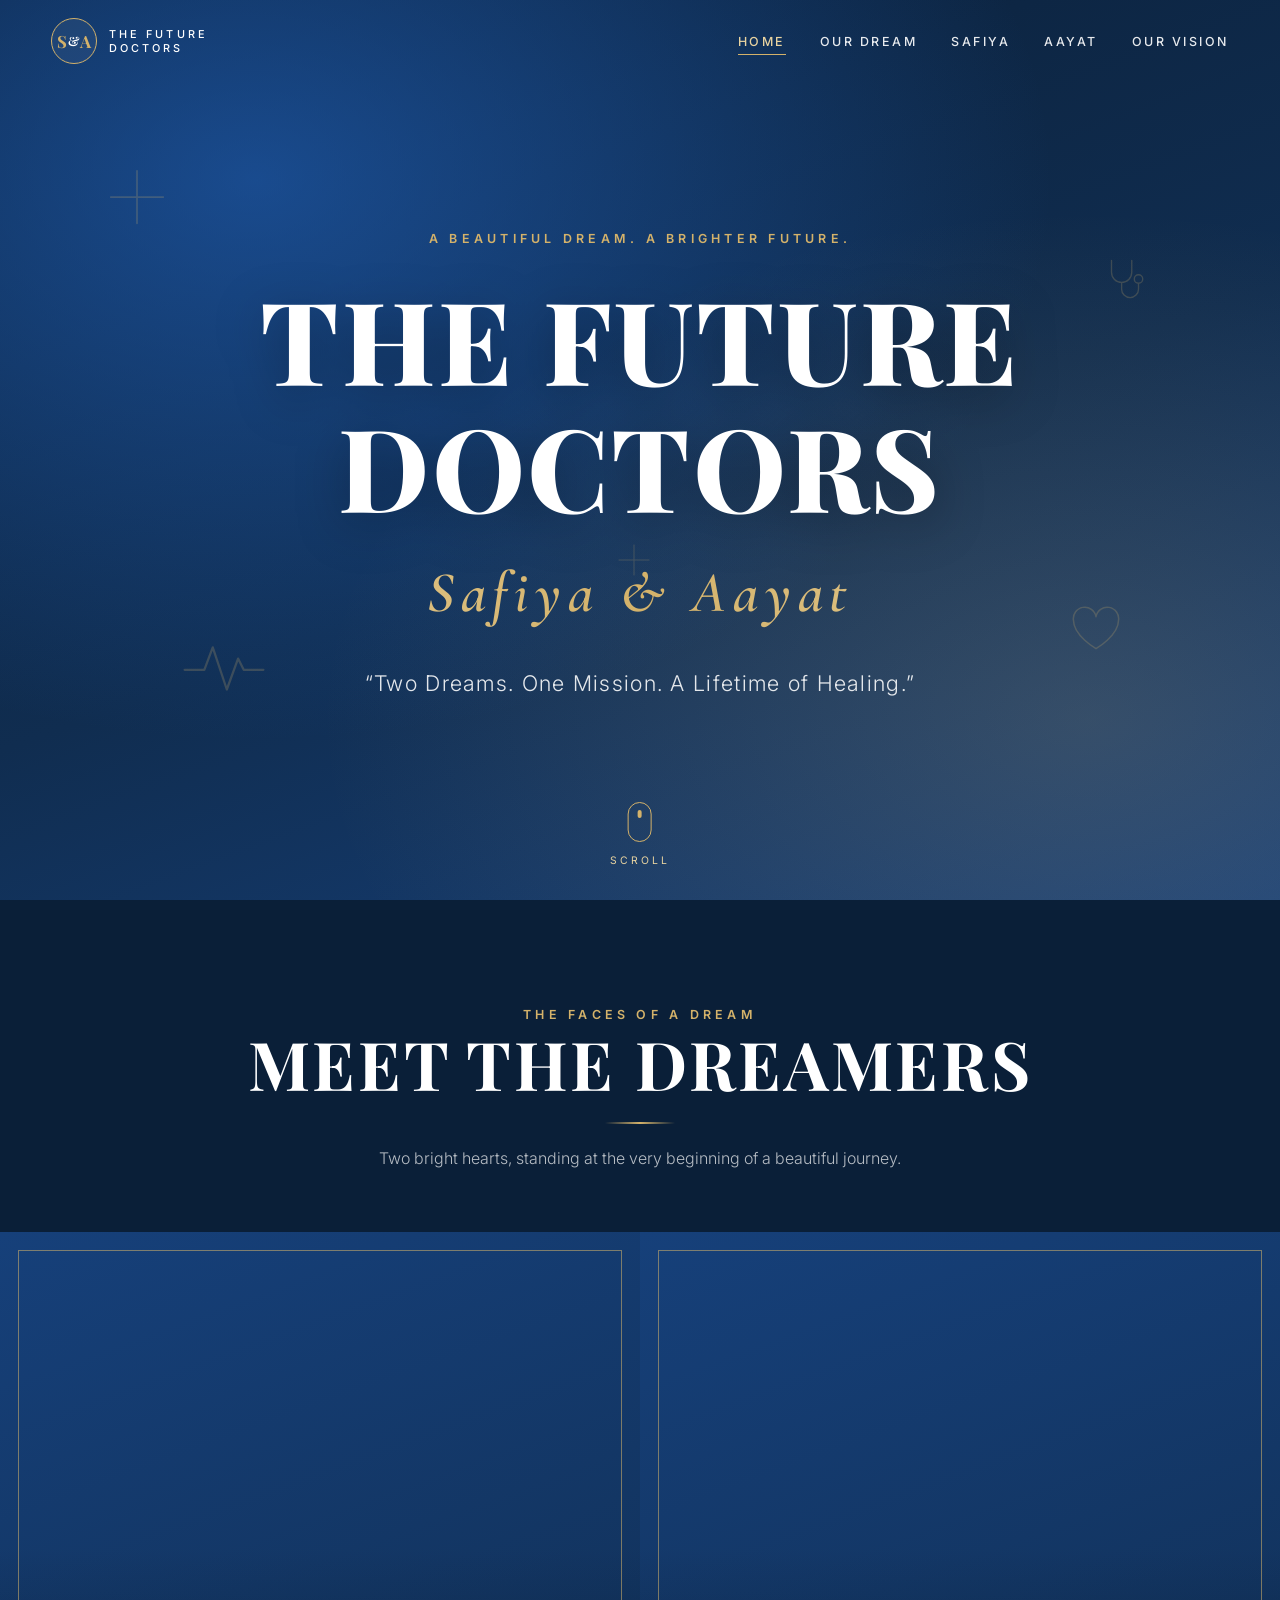
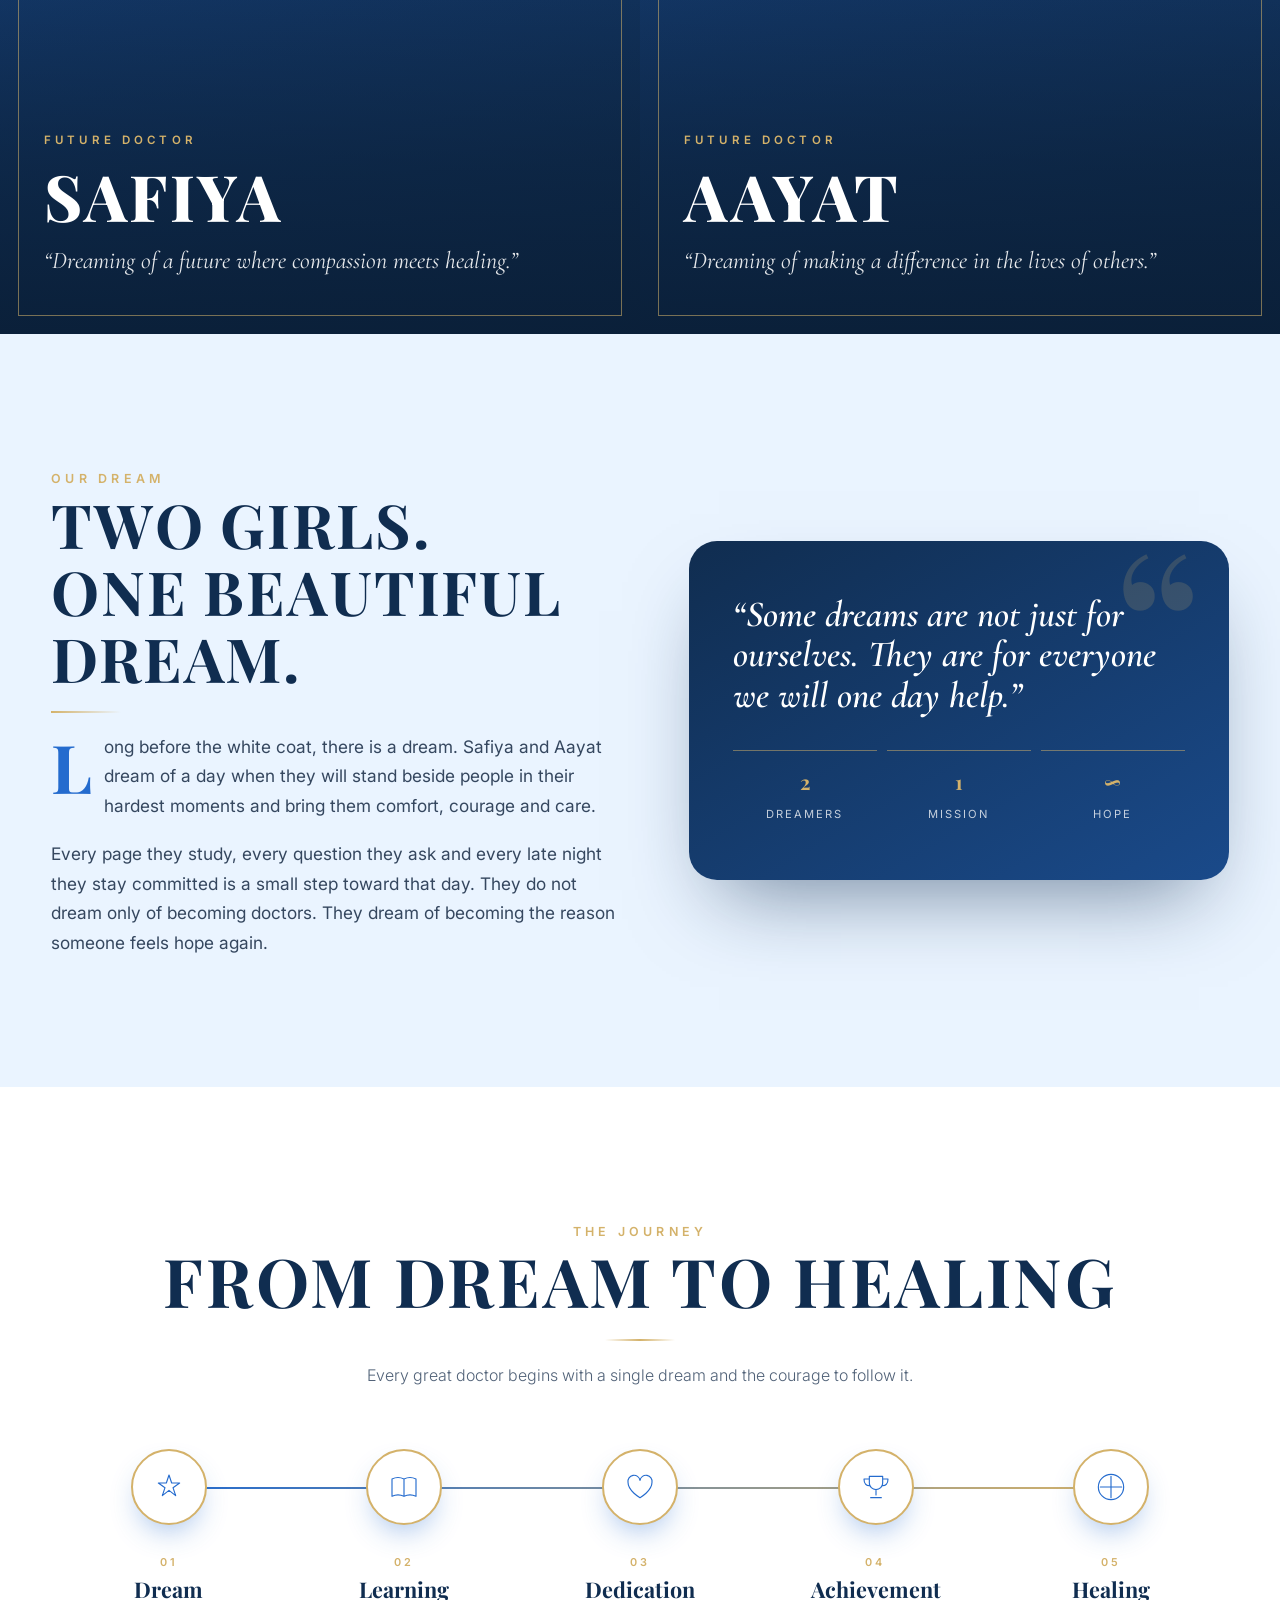
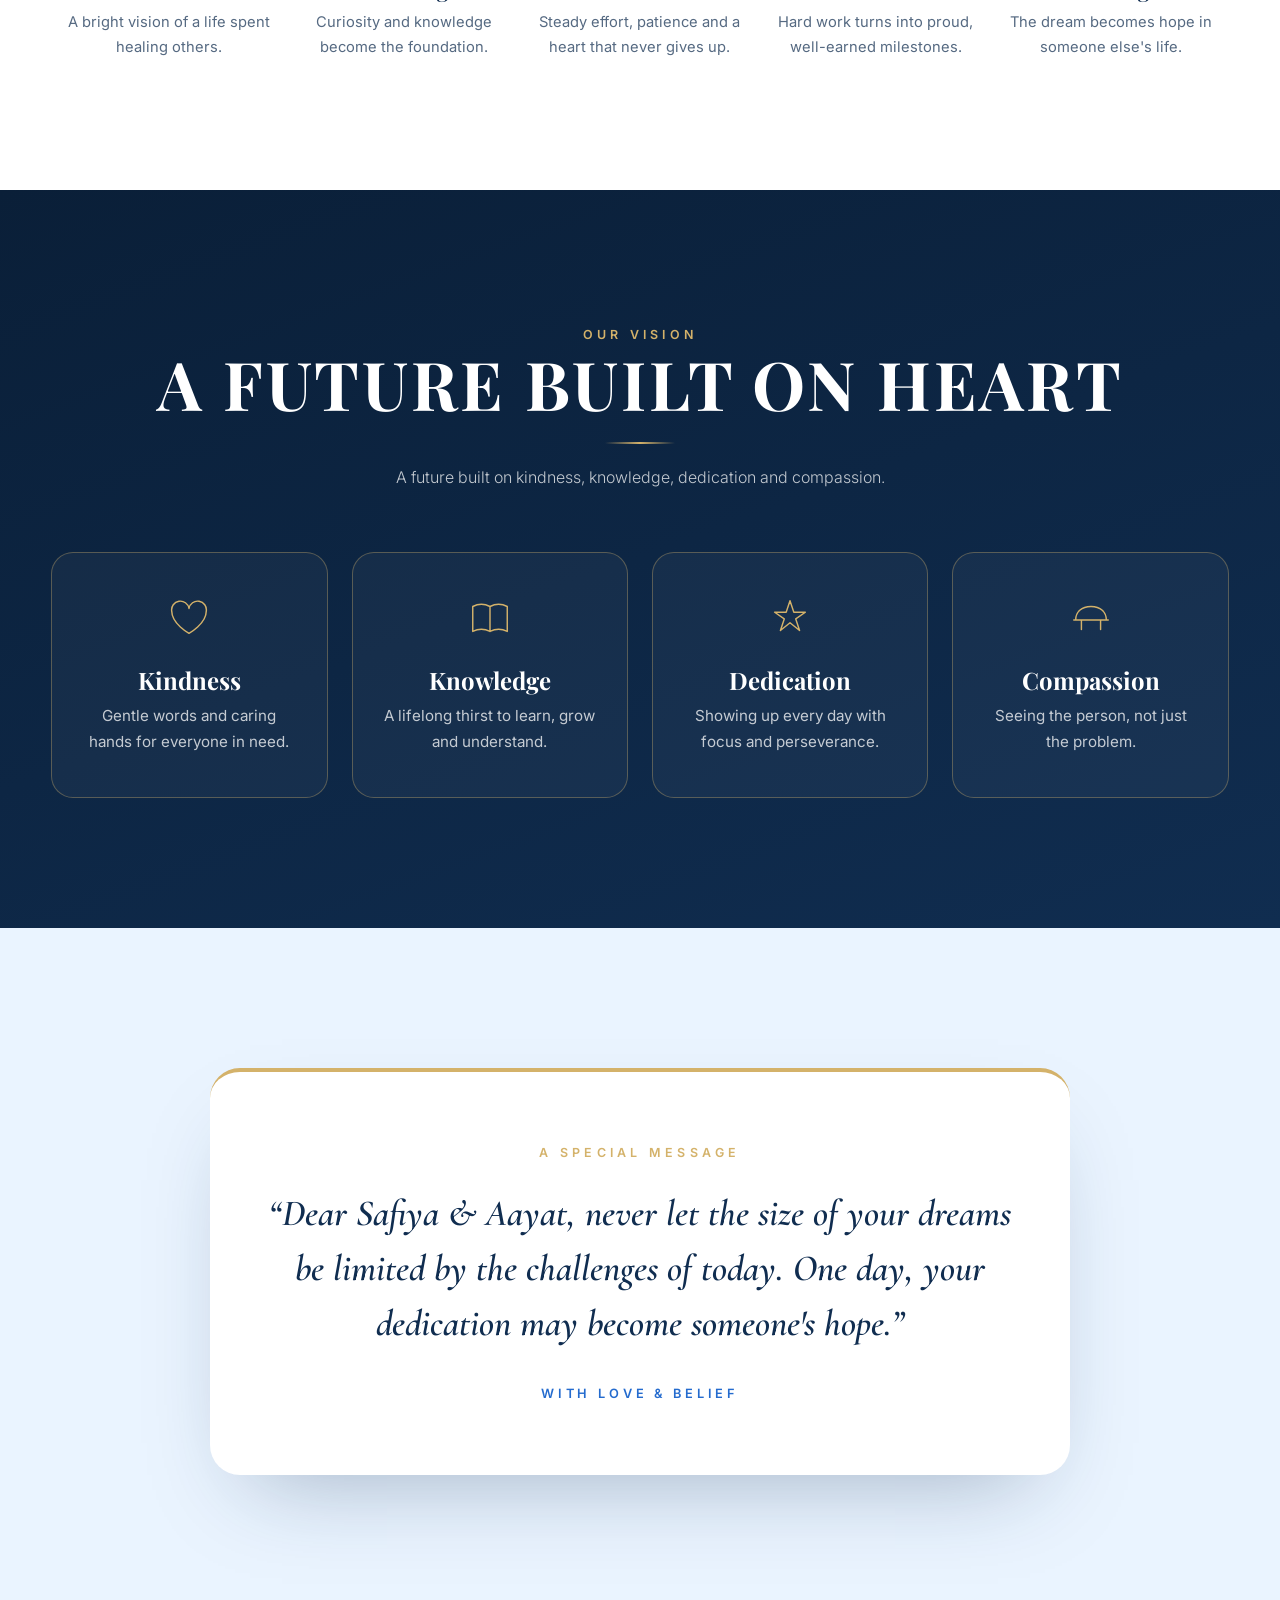
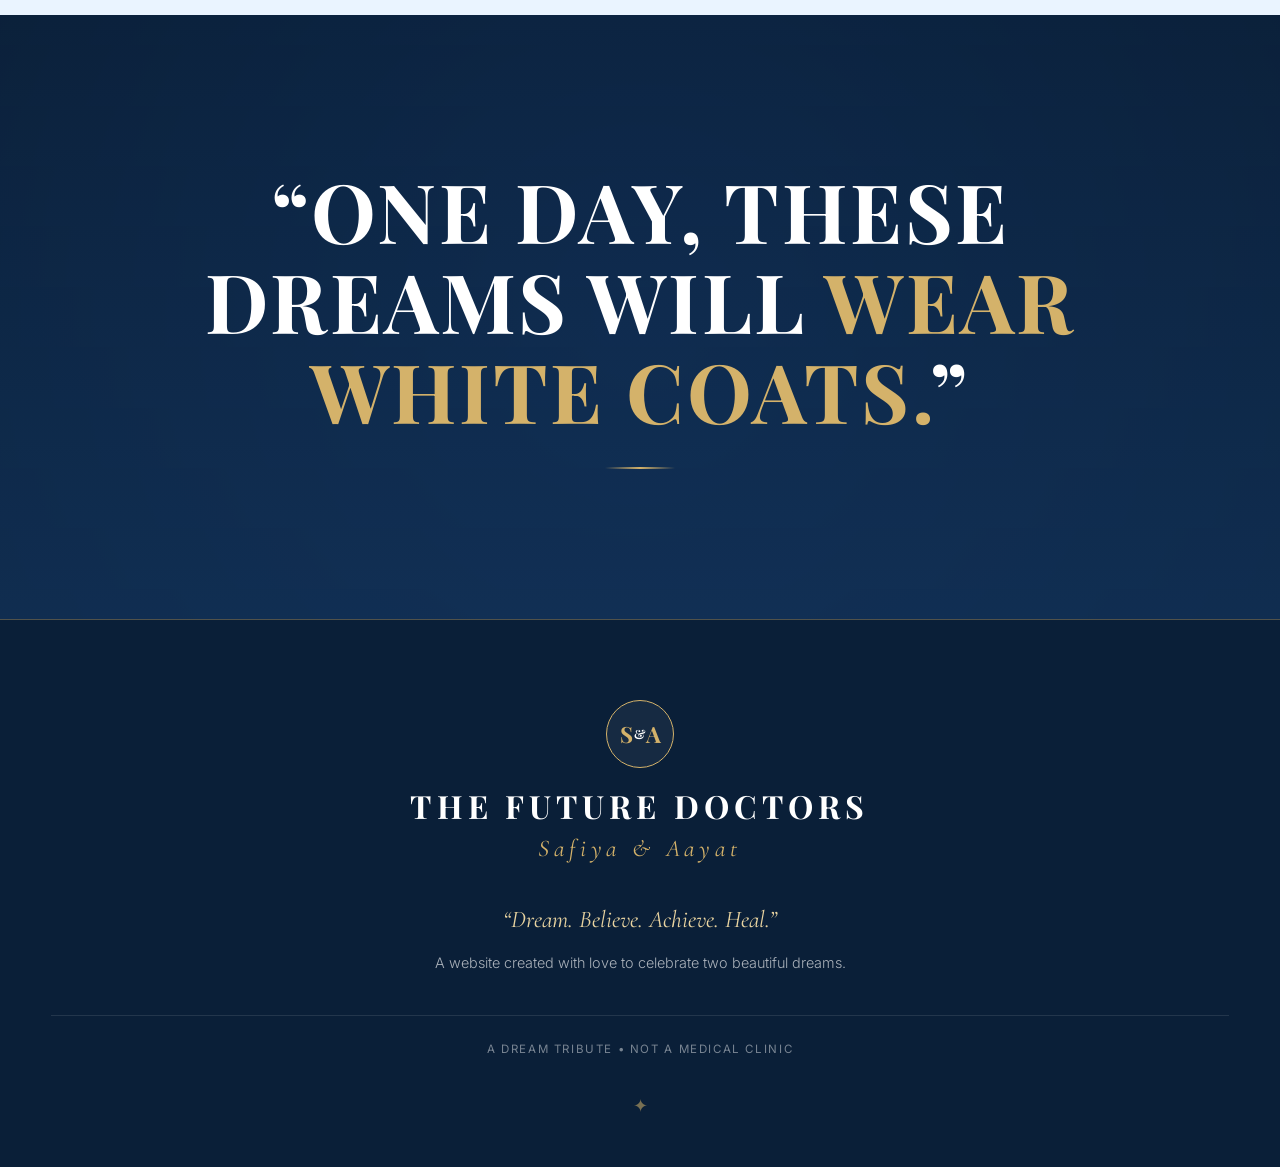
==== index-19.html @ 7c1fba96 "Add files via upload" ====
<!DOCTYPE html>
<html lang="en">
<head>
<meta charset="UTF-8">
<meta name="viewport" content="width=device-width, initial-scale=1">
<title>The Future Doctors | Safiya & Aayat</title>
<meta name="description" content="The Future Doctors – a dream tribute to Safiya & Aayat, two aspiring doctors with one mission: a lifetime of healing.">
<meta name="theme-color" content="#102D50">
<meta property="og:title" content="The Future Doctors | Safiya & Aayat">
<meta property="og:description" content="Two Dreams. One Mission. A Lifetime of Healing.">
<meta property="og:type" content="website">
<link rel="preconnect" href="https://fonts.googleapis.com">
<link rel="preconnect" href="https://fonts.gstatic.com" crossorigin>
<link href="https://fonts.googleapis.com/css2?family=Cormorant+Garamond:ital,wght@0,500;0,600;0,700;1,500;1,600&family=Playfair+Display:wght@600;700;800&family=Inter:wght@300;400;500;600&display=swap" rel="stylesheet">
<link rel="icon" href="data:image/svg+xml,<svg xmlns='http://www.w3.org/2000/svg' viewBox='0 0 100 100'><rect width='100' height='100' rx='22' fill='%23102D50'/><text x='50' y='64' font-size='42' text-anchor='middle' fill='%23D4B26A' font-family='serif' font-weight='bold'>S&amp;A</text></svg>">

<style>
:root{
  --navy:#102D50; --navy-deep:#0a1f38; --blue:#246BCE; --white:#fff; --ice:#EAF4FF;
  --gold:#D4B26A; --gold-soft:#E8D3A0; --ink:#1b2b40;
  --serif:'Playfair Display','Cormorant Garamond',Georgia,serif;
  --script:'Cormorant Garamond',Georgia,serif;
  --sans:'Inter',system-ui,-apple-system,'Segoe UI',Roboto,sans-serif;
  --ease:cubic-bezier(.22,.8,.24,1);
}
*{box-sizing:border-box;margin:0;padding:0}
html{scroll-behavior:smooth;scroll-padding-top:80px}
body{font-family:var(--sans);color:var(--ink);background:var(--white);line-height:1.7;overflow-x:hidden;-webkit-font-smoothing:antialiased;opacity:0;transition:opacity .8s var(--ease)}
body.ready{opacity:1}
img{display:block;max-width:100%}
a{color:inherit;text-decoration:none}
.container{width:min(1180px,92%);margin-inline:auto}
.eyebrow{font-size:.78rem;letter-spacing:.34em;text-transform:uppercase;font-weight:600;color:var(--gold)}
.gold-line{width:70px;height:2px;background:linear-gradient(90deg,var(--gold),transparent);margin:1.2rem 0}
h1,h2,h3{font-family:var(--serif);line-height:1.1}
section{position:relative}
:focus-visible{outline:3px solid var(--gold);outline-offset:3px}

/* NAV */
.nav{position:fixed;inset:0 0 auto 0;z-index:100;padding:18px 0;transition:all .4s var(--ease)}
.nav.scrolled{background:rgba(10,31,56,.88);backdrop-filter:blur(14px);-webkit-backdrop-filter:blur(14px);padding:10px 0;box-shadow:0 8px 30px rgba(0,0,0,.25)}
.nav .container{display:flex;align-items:center;justify-content:space-between}
.logo{display:flex;align-items:center;gap:12px;color:#fff}
.logo-mark{width:46px;height:46px;border-radius:50%;border:1.5px solid var(--gold);display:flex;align-items:center;justify-content:center;white-space:nowrap;flex-shrink:0;font-family:var(--serif);font-weight:700;font-size:1.05rem;color:var(--gold);background:rgba(255,255,255,.05)}
.logo-mark span{font-size:.8rem;margin:0 1px;color:#fff}
.logo-text{font-size:.68rem;letter-spacing:.28em;text-transform:uppercase;line-height:1.3;font-weight:500}
.nav ul{display:flex;gap:34px;list-style:none}
.nav ul a{color:#fff;font-size:.78rem;letter-spacing:.2em;text-transform:uppercase;font-weight:500;position:relative;padding:6px 0;opacity:.9}
.nav ul a::after{content:"";position:absolute;left:0;bottom:0;height:1px;width:0;background:var(--gold);transition:width .4s var(--ease)}
.nav ul a:hover,.nav ul a.active{opacity:1;color:var(--gold-soft)}
.nav ul a:hover::after,.nav ul a.active::after{width:100%}
.burger{display:none;background:none;border:0;width:44px;height:44px;cursor:pointer;position:relative}
.burger span{position:absolute;left:10px;right:10px;height:2px;background:#fff;transition:.3s}
.burger span:nth-child(1){top:15px}.burger span:nth-child(2){top:21px}.burger span:nth-child(3){top:27px}
.burger.open span:nth-child(1){top:21px;transform:rotate(45deg)}
.burger.open span:nth-child(2){opacity:0}
.burger.open span:nth-child(3){top:21px;transform:rotate(-45deg)}

/* HERO */
.hero{min-height:100vh;min-height:100svh;display:grid;place-items:center;text-align:center;color:#fff;background:
  radial-gradient(ellipse at 20% 20%,rgba(36,107,206,.55),transparent 55%),
  radial-gradient(ellipse at 85% 80%,rgba(212,178,106,.18),transparent 50%),
  linear-gradient(160deg,var(--navy-deep),var(--navy) 55%,#16407a);
  overflow:hidden;padding:120px 0 90px}
.hero-inner{position:relative;z-index:2;padding:0 20px}
.hero .eyebrow{display:block;margin-bottom:1.6rem;animation:rise 1.2s .3s var(--ease) both}
.hero h1{font-size:clamp(2.9rem,9vw,7.6rem);font-weight:800;letter-spacing:.02em;text-transform:uppercase;animation:rise 1.2s .5s var(--ease) both;text-shadow:0 10px 50px rgba(0,0,0,.35)}
.hero .names{font-family:var(--script);font-style:italic;font-weight:600;font-size:clamp(1.8rem,5vw,3.6rem);margin:1rem 0 1.4rem;background:linear-gradient(90deg,var(--gold-soft),var(--gold),var(--gold-soft));-webkit-background-clip:text;background-clip:text;color:transparent;letter-spacing:.12em;animation:rise 1.2s .75s var(--ease) both}
.hero .tagline{font-size:clamp(1rem,2.2vw,1.35rem);font-weight:300;letter-spacing:.06em;color:rgba(255,255,255,.88);max-width:640px;margin:0 auto;animation:rise 1.2s 1s var(--ease) both}
.scroll-ind{position:absolute;bottom:30px;left:50%;transform:translateX(-50%);z-index:2;display:flex;flex-direction:column;align-items:center;gap:10px;color:var(--gold-soft);font-size:.65rem;letter-spacing:.3em;text-transform:uppercase}
.scroll-ind i{width:24px;height:40px;border:1.5px solid var(--gold);border-radius:14px;position:relative}
.scroll-ind i::after{content:"";position:absolute;left:50%;top:7px;width:4px;height:8px;border-radius:2px;background:var(--gold);transform:translateX(-50%);animation:wheel 1.8s infinite}
@keyframes wheel{0%{opacity:1;transform:translate(-50%,0)}80%{opacity:0;transform:translate(-50%,14px)}100%{opacity:0}}
@keyframes rise{from{opacity:0;transform:translateY(40px)}to{opacity:1;transform:none}}

/* floating decor */
.float{position:absolute;color:var(--gold);opacity:.22;pointer-events:none;z-index:1;animation:drift 9s ease-in-out infinite}
.float svg{width:100%;height:100%;fill:none;stroke:currentColor;stroke-width:1.6;stroke-linecap:round;stroke-linejoin:round}
.f1{width:70px;top:18%;left:8%}
.f2{width:54px;top:28%;right:10%;animation-delay:-3s}
.f3{width:90px;bottom:20%;left:14%;animation-delay:-5s}
.f4{width:60px;bottom:26%;right:12%;animation-delay:-2s}
.f5{width:40px;top:60%;left:48%;animation-delay:-6s}
@keyframes drift{0%,100%{transform:translateY(0) rotate(0)}50%{transform:translateY(-26px) rotate(8deg)}}

/* PORTRAITS */
.dreamers{background:var(--navy-deep);padding:100px 0 0;color:#fff}
.section-head{text-align:center;margin-bottom:60px}
.section-head h2{font-size:clamp(2.2rem,5.5vw,4.2rem);font-weight:700;letter-spacing:.04em;text-transform:uppercase}
.section-head .gold-line{margin:1.3rem auto;background:linear-gradient(90deg,transparent,var(--gold),transparent)}
.section-head p{max-width:560px;margin:0 auto;color:rgba(255,255,255,.7);font-weight:300}
.portraits{display:grid;grid-template-columns:1fr 1fr;gap:0}
.portrait{position:relative;height:clamp(620px,78vh,740px);overflow:hidden;background:var(--navy);isolation:isolate}
.portrait img{position:absolute;inset:-4% 0;width:100%;height:108%;object-fit:cover;object-position:center 18%;transition:transform 1.4s var(--ease);will-change:transform}
.portrait:hover img{transform:scale(1.05)}
.portrait::before{content:"";position:absolute;inset:0;z-index:1;background:linear-gradient(to top,rgba(10,31,56,.95) 0%,rgba(10,31,56,.62) 24%,rgba(10,31,56,0) 55%)}
.portrait::after{content:"";position:absolute;inset:18px;z-index:2;border:1px solid rgba(212,178,106,.55);pointer-events:none;transition:inset .6s var(--ease),border-color .6s}
.portrait:hover::after{inset:26px;border-color:var(--gold)}
.portrait figcaption{position:absolute;left:0;right:0;bottom:0;z-index:3;padding:0 44px 52px}
.portrait .role{display:inline-block;font-size:.72rem;letter-spacing:.36em;color:var(--gold);font-weight:600;margin-bottom:10px}
.portrait h3{font-size:clamp(2.6rem,5vw,4.4rem);font-weight:800;letter-spacing:.04em;text-transform:uppercase;color:#fff}
.portrait q{display:block;font-family:var(--script);font-style:italic;font-size:clamp(1.15rem,2vw,1.5rem);color:rgba(255,255,255,.9);margin-top:10px;quotes:"“" "”"}
.portrait.no-img{background:linear-gradient(160deg,#16407a,var(--navy))}

/* reveal image curtain */
.reveal-img{clip-path:inset(0 0 100% 0);transition:clip-path 1.5s var(--ease)}
.reveal-img.in{clip-path:inset(0 0 0 0)}

/* generic reveal */
.reveal{opacity:0;transform:translateY(42px);transition:opacity 1s var(--ease),transform 1s var(--ease)}
.reveal.in{opacity:1;transform:none}
.d1{transition-delay:.15s}.d2{transition-delay:.3s}.d3{transition-delay:.45s}.d4{transition-delay:.6s}

/* DREAM */
.dream{padding:130px 0;background:var(--ice);overflow:hidden}
.dream .grid{display:grid;grid-template-columns:1.05fr 1fr;gap:70px;align-items:center}
.dream h2{font-size:clamp(2.2rem,5vw,3.8rem);color:var(--navy);text-transform:uppercase;letter-spacing:.03em}
.dream p{font-size:1.08rem;color:#35475f;margin-top:1.2rem}
.dream p:first-of-type::first-letter{font-family:var(--serif);font-size:4.2rem;float:left;line-height:.8;padding:8px 12px 0 0;color:var(--blue);font-weight:700}
.dream-card{background:linear-gradient(150deg,var(--navy),#1a4a8a);color:#fff;border-radius:28px;padding:54px 44px;position:relative;box-shadow:0 40px 80px -30px rgba(16,45,80,.55);overflow:hidden}
.dream-card::before{content:"“";position:absolute;top:-30px;right:24px;font-family:var(--serif);font-size:14rem;color:rgba(212,178,106,.18);line-height:1}
.dream-card h3{font-family:var(--script);font-style:italic;font-size:clamp(1.7rem,3vw,2.3rem);font-weight:600;position:relative}
.dream-card .stats{display:grid;grid-template-columns:repeat(3,1fr);gap:10px;margin-top:34px;text-align:center;position:relative}
.dream-card .stats div{border-top:1px solid rgba(212,178,106,.5);padding-top:14px}
.dream-card .stats b{display:block;font-family:var(--serif);color:var(--gold);font-size:1.25rem}
.dream-card .stats span{font-size:.7rem;letter-spacing:.18em;text-transform:uppercase;opacity:.75}

/* JOURNEY */
.journey{padding:130px 0;background:#fff;overflow:hidden}
.journey .section-head h2{color:var(--navy)}
.journey .section-head p{color:#516278}
.timeline{display:grid;grid-template-columns:repeat(5,1fr);gap:0;position:relative}
.timeline::before{content:"";position:absolute;top:38px;left:10%;right:10%;height:2px;background:linear-gradient(90deg,var(--blue),var(--gold))}
.step{text-align:center;position:relative;padding:0 14px}
.step .dot{width:76px;height:76px;margin:0 auto 22px;border-radius:50%;background:#fff;border:2px solid var(--gold);display:grid;place-items:center;color:var(--blue);box-shadow:0 14px 30px -10px rgba(36,107,206,.45);transition:.5s var(--ease);position:relative;z-index:1}
.step .dot svg{width:32px;height:32px;fill:none;stroke:currentColor;stroke-width:1.7;stroke-linecap:round;stroke-linejoin:round}
.step:hover .dot{background:var(--navy);color:var(--gold);transform:translateY(-8px) scale(1.06)}
.step small{font-size:.68rem;letter-spacing:.3em;color:var(--gold);font-weight:600}
.step h3{font-size:1.35rem;color:var(--navy);margin:4px 0 8px}
.step p{font-size:.92rem;color:#566a82}

/* VISION */
.vision{padding:130px 0;background:linear-gradient(160deg,var(--navy-deep),var(--navy));color:#fff;overflow:hidden}
.vision .section-head p{color:rgba(255,255,255,.75)}
.pillars{display:grid;grid-template-columns:repeat(4,1fr);gap:24px}
.pillar{padding:42px 28px;border:1px solid rgba(212,178,106,.35);border-radius:22px;background:rgba(255,255,255,.04);transition:.5s var(--ease);text-align:center}
.pillar:hover{transform:translateY(-10px);background:rgba(255,255,255,.09);border-color:var(--gold)}
.pillar svg{width:46px;height:46px;fill:none;stroke:var(--gold);stroke-width:1.5;stroke-linecap:round;stroke-linejoin:round;margin-bottom:18px}
.pillar h3{font-size:1.5rem;margin-bottom:10px}
.pillar p{font-size:.95rem;color:rgba(255,255,255,.75)}

/* MESSAGE */
.message{padding:140px 0;background:var(--ice);text-align:center}
.message .box{max-width:860px;margin:0 auto;background:#fff;border-radius:30px;padding:70px 50px;box-shadow:0 40px 90px -40px rgba(16,45,80,.35);position:relative;border-top:4px solid var(--gold)}
.message .eyebrow{display:block;margin-bottom:1.4rem}
.message blockquote{font-family:var(--script);font-style:italic;font-weight:600;font-size:clamp(1.5rem,3.2vw,2.3rem);line-height:1.5;color:var(--navy)}
.message cite{display:block;margin-top:2rem;font-style:normal;font-size:.8rem;letter-spacing:.3em;text-transform:uppercase;color:var(--blue);font-weight:600}

/* QUOTE */
.big-quote{padding:150px 0;text-align:center;color:#fff;background:
  linear-gradient(rgba(10,31,56,.9),rgba(16,45,80,.94)),
  radial-gradient(circle at 50% 50%,var(--blue),var(--navy));overflow:hidden}
.big-quote h2{font-size:clamp(2.2rem,6.4vw,5.4rem);font-weight:700;max-width:1000px;margin:0 auto;text-transform:uppercase;letter-spacing:.03em}
.big-quote h2 em{font-style:normal;color:var(--gold)}
.big-quote .gold-line{margin:2rem auto 0;background:linear-gradient(90deg,transparent,var(--gold),transparent)}

/* FOOTER */
footer{background:var(--navy-deep);color:#fff;text-align:center;padding:80px 0 40px;border-top:1px solid rgba(212,178,106,.35)}
footer .logo-mark{width:68px;height:68px;margin:0 auto 20px;font-size:1.4rem}
footer h2{font-size:clamp(1.4rem,3vw,2rem);letter-spacing:.16em;text-transform:uppercase}
footer .names{font-family:var(--script);font-style:italic;color:var(--gold);font-size:1.5rem;letter-spacing:.2em;margin-top:6px}
footer .motto{font-family:var(--script);font-style:italic;font-size:1.5rem;margin:30px 0 10px;color:var(--gold-soft)}
footer .love{font-size:.9rem;color:rgba(255,255,255,.65);font-weight:300}
footer .copy{margin-top:40px;padding-top:24px;border-top:1px solid rgba(255,255,255,.1);font-size:.72rem;letter-spacing:.14em;color:rgba(255,255,255,.45);text-transform:uppercase}

/* GALLERY (admin-added media) */
[hidden]{display:none!important}
.gallery{padding:130px 0;background:var(--ice)}
.gallery .section-head h2{color:var(--navy)}
.gallery .section-head p{color:#516278}
.media-grid{display:grid;grid-template-columns:repeat(auto-fill,minmax(320px,1fr));gap:28px}
.media-card{background:#fff;border-radius:22px;overflow:hidden;box-shadow:0 30px 60px -35px rgba(16,45,80,.5);border-bottom:3px solid var(--gold);transition:transform .5s var(--ease)}
.media-card:hover{transform:translateY(-8px)}
.media-box{position:relative;aspect-ratio:16/10;background:var(--navy)}
.media-box img,.media-box iframe{position:absolute;inset:0;width:100%;height:100%;border:0;object-fit:cover}
.media-card figcaption{padding:16px 22px;font-family:var(--script);font-style:italic;font-weight:600;font-size:1.2rem;color:var(--navy)}

/* secret trigger + admin modal */
.secret{background:none;border:0;color:rgba(212,178,106,.55);font-size:1.1rem;cursor:pointer;margin-top:26px;padding:10px 16px;border-radius:50%}
.secret:hover{color:var(--gold)}
.modal{position:fixed;inset:0;z-index:200;display:grid;place-items:center;background:rgba(5,15,30,.82);backdrop-filter:blur(8px);-webkit-backdrop-filter:blur(8px);padding:16px}
.modal-box{width:min(640px,100%);max-height:92vh;overflow:auto;background:#fff;color:var(--ink);border-radius:24px;padding:34px 30px;border-top:4px solid var(--gold);position:relative}
.modal-box h2{font-size:1.7rem;color:var(--navy);margin-bottom:6px}
.modal-box .hint{font-size:.88rem;color:#566a82;margin-bottom:18px}
.modal-x{position:absolute;top:12px;right:14px;width:40px;height:40px;border:0;background:none;font-size:1.6rem;cursor:pointer;color:var(--navy)}
.field{display:block;margin-bottom:14px}
.field span{display:block;font-size:.72rem;letter-spacing:.16em;text-transform:uppercase;font-weight:600;color:var(--navy);margin-bottom:6px}
.field input,.field select{width:100%;padding:13px 14px;border:1.5px solid #c9d8ea;border-radius:12px;font:inherit;font-size:1rem;background:var(--ice);color:var(--ink)}
.field input:focus,.field select:focus{outline:none;border-color:var(--blue)}
.btn{display:inline-block;border:0;cursor:pointer;font:inherit;font-weight:600;letter-spacing:.06em;padding:13px 24px;border-radius:999px;background:var(--navy);color:#fff;transition:.3s}
.btn:hover{background:var(--blue)}
.btn.alt{background:var(--ice);color:var(--navy);border:1.5px solid #c9d8ea}
.btn.alt:hover{background:#dcebfb}
.msg{min-height:1.4em;margin:10px 0;font-size:.9rem;font-weight:500}
.msg.err{color:#b3261e}.msg.ok{color:#1a7f45}
.admin-list{list-style:none;margin:18px 0;display:grid;gap:8px}
.admin-list li{display:flex;align-items:center;justify-content:space-between;gap:10px;padding:10px 14px;background:var(--ice);border-radius:12px;font-size:.88rem}
.admin-list li b{color:var(--blue);font-size:.7rem;letter-spacing:.14em;text-transform:uppercase;margin-right:8px}
.admin-list button{border:0;background:none;color:#b3261e;cursor:pointer;font-weight:600}
.row{display:flex;gap:10px;flex-wrap:wrap;margin-top:6px}

/* RESPONSIVE */
@media(max-width:980px){
  .dream .grid{grid-template-columns:1fr;gap:50px}
  .timeline{grid-template-columns:1fr;gap:40px;max-width:420px;margin:0 auto}
  .timeline::before{top:0;bottom:0;left:38px;right:auto;width:2px;height:auto}
  .step{display:grid;grid-template-columns:76px 1fr;gap:22px;text-align:left;padding:0}
  .step .dot{margin:0}
  .pillars{grid-template-columns:1fr 1fr}
}
@media(max-width:820px){
  .burger{display:block}
  .nav ul{position:fixed;inset:0 0 0 auto;width:min(310px,82%);flex-direction:column;gap:6px;background:rgba(10,31,56,.98);padding:100px 34px;transform:translateX(100%);transition:transform .5s var(--ease);box-shadow:-20px 0 50px rgba(0,0,0,.4)}
  .nav ul.open{transform:none}
  .nav ul a{display:block;padding:14px 0;font-size:.9rem;border-bottom:1px solid rgba(255,255,255,.1)}
  .burger{z-index:2}
  .portraits{grid-template-columns:1fr;gap:22px;width:min(94%,640px);margin:0 auto}
  .portrait{height:clamp(520px,74vh,600px);border-radius:26px}
  .portrait::after{border-radius:18px}
  .portrait figcaption{padding:0 28px 42px}
  .dreamers{padding-bottom:50px}
}
@media(max-width:560px){
  .pillars{grid-template-columns:1fr}
  .message .box{padding:50px 26px}
  .dream-card{padding:44px 28px}
  .logo-text{display:none}
  .f1,.f3{width:44px}.f2,.f4{width:36px}.f5{display:none}
}
@media(min-width:821px){
  .portraits{width:100%}
}
@media(prefers-reduced-motion:reduce){
  *,*::before,*::after{animation:none!important;transition:none!important}
  html{scroll-behavior:auto}
  .reveal,.reveal-img{opacity:1;transform:none;clip-path:none}
}
</style>
</head>
<body>

<header class="nav" id="nav">
  <div class="container">
    <a href="#home" class="logo" aria-label="The Future Doctors – Home">
      <span class="logo-mark" aria-hidden="true">S<span>&amp;</span>A</span>
      <span class="logo-text">The Future<br>Doctors</span>
    </a>
    <button class="burger" id="burger" aria-label="Open menu" aria-expanded="false" aria-controls="menu"><span></span><span></span><span></span></button>
    <nav aria-label="Main navigation">
      <ul id="menu">
        <li><a href="#home">Home</a></li>
        <li><a href="#dream">Our Dream</a></li>
        <li><a href="#safiya">Safiya</a></li>
        <li><a href="#aayat">Aayat</a></li>
        <li><a href="#vision">Our Vision</a></li>
      </ul>
    </nav>
  </div>
</header>

<main>
<!-- HERO -->
<section class="hero" id="home">
  <div class="float f1" aria-hidden="true"><svg viewBox="0 0 64 64"><path d="M32 8v48M8 32h48"/></svg></div>
  <div class="float f2" aria-hidden="true"><svg viewBox="0 0 64 64"><path d="M16 10v14a12 12 0 0 0 24 0V10M28 36v8a10 10 0 0 0 20 0v-6"/><circle cx="48" cy="32" r="5"/></svg></div>
  <div class="float f3" aria-hidden="true"><svg viewBox="0 0 64 64"><path d="M4 34h14l6-16 10 30 8-22 4 8h14"/></svg></div>
  <div class="float f4" aria-hidden="true"><svg viewBox="0 0 64 64"><path d="M32 54S8 40 8 24a12 12 0 0 1 24-4 12 12 0 0 1 24 4c0 16-24 30-24 30z"/></svg></div>
  <div class="float f5" aria-hidden="true"><svg viewBox="0 0 64 64"><path d="M32 8v48M8 32h48"/></svg></div>
  <div class="hero-inner">
    <span class="eyebrow">A Beautiful Dream. A Brighter Future.</span>
    <h1>The Future Doctors</h1>
    <p class="names">Safiya &amp; Aayat</p>
    <p class="tagline">“Two Dreams. One Mission. A Lifetime of Healing.”</p>
  </div>
  <a href="#meet" class="scroll-ind" aria-label="Scroll down"><i></i>Scroll</a>
</section>

<!-- PORTRAITS -->
<section class="dreamers" id="meet" aria-labelledby="meet-title">
  <div class="container section-head reveal">
    <span class="eyebrow">The Faces Of A Dream</span>
    <h2 id="meet-title">Meet The Dreamers</h2>
    <div class="gold-line"></div>
    <p>Two bright hearts, standing at the very beginning of a beautiful journey.</p>
  </div>
  <div class="portraits">
    <figure class="portrait" id="safiya">
      <img class="reveal-img" data-parallax
           data-srcs="https://firebasestorage.googleapis.com/v0/b/satx-19.firebasestorage.app/o/file_000000005c348211b8bcf556988489b9.png?alt=media&amp;token=5aeb5b8e-51b0-4c01-97d2-32635b29fd32|safiya.jpg|https://lh3.googleusercontent.com/d/14XUfBelmQMEGgsB0q2buLenbOYGVsRRq=w1600|https://drive.google.com/thumbnail?id=14XUfBelmQMEGgsB0q2buLenbOYGVsRRq&sz=w1600"
           alt="Portrait of Safiya, a future doctor" width="1000" height="1250" decoding="async">
      <figcaption>
        <span class="role">FUTURE DOCTOR</span>
        <h3>Safiya</h3>
        <q>Dreaming of a future where compassion meets healing.</q>
      </figcaption>
    </figure>
    <figure class="portrait" id="aayat">
      <img class="reveal-img" data-parallax
           data-srcs="https://firebasestorage.googleapis.com/v0/b/satx-19.firebasestorage.app/o/IMG_20261110_072806_731.jpg?alt=media&amp;token=d9b811a6-ef22-4ad7-ac90-af56471b6472|aayat.jpg|https://lh3.googleusercontent.com/d/18Fn6Glpsm7fbeMmLAv50gSfE2J-uuQlk=w1600|https://drive.google.com/thumbnail?id=18Fn6Glpsm7fbeMmLAv50gSfE2J-uuQlk&sz=w1600"
           alt="Portrait of Aayat, a future doctor" width="1000" height="1250" decoding="async">
      <figcaption>
        <span class="role">FUTURE DOCTOR</span>
        <h3>Aayat</h3>
        <q>Dreaming of making a difference in the lives of others.</q>
      </figcaption>
    </figure>
  </div>
</section>

<!-- OUR DREAM -->
<section class="dream" id="dream" aria-labelledby="dream-title">
  <div class="container grid">
    <div class="reveal">
      <span class="eyebrow">Our Dream</span>
      <h2 id="dream-title">Two Girls.<br>One Beautiful Dream.</h2>
      <div class="gold-line"></div>
      <p>Long before the white coat, there is a dream. Safiya and Aayat dream of a day when they will stand beside people in their hardest moments and bring them comfort, courage and care.</p>
      <p>Every page they study, every question they ask and every late night they stay committed is a small step toward that day. They do not dream only of becoming doctors. They dream of becoming the reason someone feels hope again.</p>
    </div>
    <div class="dream-card reveal d2">
      <h3>“Some dreams are not just for ourselves. They are for everyone we will one day help.”</h3>
      <div class="stats">
        <div><b>2</b><span>Dreamers</span></div>
        <div><b>1</b><span>Mission</span></div>
        <div><b>∞</b><span>Hope</span></div>
      </div>
    </div>
  </div>
</section>

<!-- JOURNEY -->
<section class="journey" id="journey" aria-labelledby="journey-title">
  <div class="container">
    <div class="section-head reveal">
      <span class="eyebrow">The Journey</span>
      <h2 id="journey-title">From Dream To Healing</h2>
      <div class="gold-line"></div>
      <p>Every great doctor begins with a single dream and the courage to follow it.</p>
    </div>
    <div class="timeline">
      <div class="step reveal">
        <div class="dot"><svg viewBox="0 0 48 48"><path d="M24 6l4 12h12l-10 7 4 12-10-8-10 8 4-12-10-7h12z"/></svg></div>
        <div><small>01</small><h3>Dream</h3><p>A bright vision of a life spent healing others.</p></div>
      </div>
      <div class="step reveal d1">
        <div class="dot"><svg viewBox="0 0 48 48"><path d="M6 12c6-3 12-3 18 0v26c-6-3-12-3-18 0zM42 12c-6-3-12-3-18 0v26c6-3 12-3 18 0z"/></svg></div>
        <div><small>02</small><h3>Learning</h3><p>Curiosity and knowledge become the foundation.</p></div>
      </div>
      <div class="step reveal d2">
        <div class="dot"><svg viewBox="0 0 48 48"><path d="M24 40S6 30 6 17a9 9 0 0 1 18-3 9 9 0 0 1 18 3c0 13-18 23-18 23z"/></svg></div>
        <div><small>03</small><h3>Dedication</h3><p>Steady effort, patience and a heart that never gives up.</p></div>
      </div>
      <div class="step reveal d3">
        <div class="dot"><svg viewBox="0 0 48 48"><path d="M14 8h20v10a10 10 0 0 1-20 0zM14 12H6c0 8 4 10 8 10M34 12h8c0 8-4 10-8 10M24 28v8M16 40h16"/></svg></div>
        <div><small>04</small><h3>Achievement</h3><p>Hard work turns into proud, well-earned milestones.</p></div>
      </div>
      <div class="step reveal d4">
        <div class="dot"><svg viewBox="0 0 48 48"><path d="M24 8v32M8 24h32"/><circle cx="24" cy="24" r="19"/></svg></div>
        <div><small>05</small><h3>Healing</h3><p>The dream becomes hope in someone else's life.</p></div>
      </div>
    </div>
  </div>
</section>

<!-- VISION -->
<section class="vision" id="vision" aria-labelledby="vision-title">
  <div class="container">
    <div class="section-head reveal">
      <span class="eyebrow">Our Vision</span>
      <h2 id="vision-title">A Future Built On Heart</h2>
      <div class="gold-line"></div>
      <p>A future built on kindness, knowledge, dedication and compassion.</p>
    </div>
    <div class="pillars">
      <article class="pillar reveal">
        <svg viewBox="0 0 48 48" aria-hidden="true"><path d="M24 40S6 30 6 17a9 9 0 0 1 18-3 9 9 0 0 1 18 3c0 13-18 23-18 23z"/></svg>
        <h3>Kindness</h3><p>Gentle words and caring hands for everyone in need.</p>
      </article>
      <article class="pillar reveal d1">
        <svg viewBox="0 0 48 48" aria-hidden="true"><path d="M6 12c6-3 12-3 18 0v26c-6-3-12-3-18 0zM42 12c-6-3-12-3-18 0v26c6-3 12-3 18 0z"/></svg>
        <h3>Knowledge</h3><p>A lifelong thirst to learn, grow and understand.</p>
      </article>
      <article class="pillar reveal d2">
        <svg viewBox="0 0 48 48" aria-hidden="true"><path d="M24 6l4 12h12l-10 7 4 12-10-8-10 8 4-12-10-7h12z"/></svg>
        <h3>Dedication</h3><p>Showing up every day with focus and perseverance.</p>
      </article>
      <article class="pillar reveal d3">
        <svg viewBox="0 0 48 48" aria-hidden="true"><path d="M8 26c0-8 6-14 16-14s16 6 16 14M6 26h36M14 26v10M34 26v10"/></svg>
        <h3>Compassion</h3><p>Seeing the person, not just the problem.</p>
      </article>
    </div>
  </div>
</section>

<!-- SPECIAL MESSAGE -->
<section class="message" id="message" aria-labelledby="message-title">
  <div class="container reveal">
    <div class="box">
      <span class="eyebrow" id="message-title">A Special Message</span>
      <blockquote>“Dear Safiya &amp; Aayat, never let the size of your dreams be limited by the challenges of today. One day, your dedication may become someone's hope.”</blockquote>
      <cite>With love &amp; belief</cite>
    </div>
  </div>
</section>

<!-- BIG QUOTE -->
<section class="big-quote" aria-label="Inspirational quote">
  <div class="container reveal">
    <h2>“One Day, These Dreams Will <em>Wear White Coats.</em>”</h2>
    <div class="gold-line"></div>
  </div>
</section>
<!-- GALLERY: appears only when media has been added -->
<section class="gallery" id="gallery" aria-labelledby="gallery-title" hidden>
  <div class="container">
    <div class="section-head reveal in">
      <span class="eyebrow">Moments &amp; Memories</span>
      <h2 id="gallery-title">Our Little Moments</h2>
      <div class="gold-line"></div>
      <p>Photos and videos from the journey of two beautiful dreams.</p>
    </div>
    <div class="media-grid" id="galleryGrid"></div>
  </div>
</section>
</main>

<footer>
  <div class="container">
    <div class="logo-mark" aria-hidden="true">S<span>&amp;</span>A</div>
    <h2>The Future Doctors</h2>
    <p class="names">Safiya &amp; Aayat</p>
    <p class="motto">“Dream. Believe. Achieve. Heal.”</p>
    <p class="love">A website created with love to celebrate two beautiful dreams.</p>
    <p class="copy">A dream tribute &bull; Not a medical clinic</p>
    <button class="secret" id="secretBtn" type="button" aria-label="Decorative star">&#10022;</button>
  </div>
</footer>

<!-- ADMIN PANEL (opens after 5 quick clicks on the footer star) -->
<div class="modal" id="adminModal" role="dialog" aria-modal="true" aria-labelledby="adminTitle" hidden>
  <div class="modal-box">
    <button class="modal-x" id="adminClose" type="button" aria-label="Close">&times;</button>

    <form id="pinStep" autocomplete="off">
      <h2 id="adminTitle">Admin</h2>
      <p class="hint">Enter the admin PIN to continue.</p>
      <label class="field"><span>PIN</span><input type="password" id="pinInput" inputmode="numeric" autocomplete="off"></label>
      <p class="msg err" id="pinMsg" role="alert"></p>
      <button class="btn" type="submit">Unlock</button>
    </form>

    <div id="panelStep" hidden>
      <h2>Add Photo / Video</h2>
      <p class="hint">Paste a YouTube link (video) or a Google Drive file link (photo or video). It will appear at the bottom of the website.</p>
      <form id="addForm" autocomplete="off">
        <label class="field"><span>Link</span><input type="url" id="linkInput" placeholder="https://youtu.be/... or https://drive.google.com/file/d/..." required></label>
        <label class="field"><span>Google Drive file type</span>
          <select id="typeInput"><option value="photo">Photo</option><option value="video">Video</option></select>
        </label>
        <label class="field"><span>Caption (optional)</span><input type="text" id="capInput" maxlength="80" placeholder="A beautiful moment"></label>
        <p class="msg" id="addMsg" role="status"></p>
        <button class="btn" type="submit">Add to website</button>
      </form>

      <ul class="admin-list" id="adminList"></ul>

      <div class="row">
        <button class="btn alt" type="button" id="copyBtn">Copy permanent code</button>
        <button class="btn alt" type="button" id="lockBtn">Lock &amp; close</button>
      </div>
      <p class="hint" style="margin-top:14px">Note: items added here are saved in this browser only. Use &ldquo;Copy permanent code&rdquo; and paste it into <code>PRESET_MEDIA</code> inside index.html so every visitor sees them.</p>
    </div>
  </div>
</div>

<script>
(function(){
  'use strict';
  var reduce = window.matchMedia('(prefers-reduced-motion: reduce)').matches;

  /* page fade-in */
  window.addEventListener('load', function(){ document.body.classList.add('ready'); });
  setTimeout(function(){ document.body.classList.add('ready'); }, 1200);

  /* image loading with fallback chain: local file -> Google Drive */
  document.querySelectorAll('img[data-srcs]').forEach(function(img){
    var list = img.getAttribute('data-srcs').split('|'), i = 0;
    function next(){
      if(i >= list.length){ img.parentElement.classList.add('no-img'); img.style.display='none'; return; }
      img.src = list[i++];
    }
    img.addEventListener('error', next);
    next();
  });

  /* nav */
  var nav = document.getElementById('nav');
  function onScroll(){ nav.classList.toggle('scrolled', window.scrollY > 40); }
  onScroll();

  var burger = document.getElementById('burger'), menu = document.getElementById('menu');
  function closeMenu(){ menu.classList.remove('open'); burger.classList.remove('open'); burger.setAttribute('aria-expanded','false'); }
  burger.addEventListener('click', function(){
    var open = menu.classList.toggle('open');
    burger.classList.toggle('open', open);
    burger.setAttribute('aria-expanded', open);
  });
  menu.querySelectorAll('a').forEach(function(a){ a.addEventListener('click', closeMenu); });

  /* reveal on scroll */
  var items = document.querySelectorAll('.reveal, .reveal-img');
  if('IntersectionObserver' in window){
    var io = new IntersectionObserver(function(entries){
      entries.forEach(function(e){ if(e.isIntersecting){ e.target.classList.add('in'); io.unobserve(e.target); } });
    }, {threshold:.12, rootMargin:'0px 0px -6% 0px'});
    items.forEach(function(el){ io.observe(el); });
  } else { items.forEach(function(el){ el.classList.add('in'); }); }

  /* active nav link */
  var links = Array.prototype.slice.call(menu.querySelectorAll('a'));
  var targets = links.map(function(a){ return document.querySelector(a.getAttribute('href')); });
  function setActive(){
    var y = window.scrollY + window.innerHeight * .35, idx = 0;
    targets.forEach(function(t,i){ if(t && t.offsetTop <= y) idx = i; });
    links.forEach(function(a,i){ a.classList.toggle('active', i === idx); });
  }

  /* light parallax (disabled on reduced motion) */
  var par = document.querySelectorAll('[data-parallax]'), floats = document.querySelectorAll('.float');
  var ticking = false;
  function frame(){
    onScroll(); setActive();
    if(!reduce){
      var vh = window.innerHeight;
      par.forEach(function(img){
        var r = img.parentElement.getBoundingClientRect();
        if(r.bottom < 0 || r.top > vh) return;
        var p = (r.top + r.height/2 - vh/2) / vh;
        img.style.transform = 'translate3d(0,' + (p * -22).toFixed(1) + 'px,0)';
      });
      var sy = window.scrollY;
      floats.forEach(function(f,i){ f.style.marginTop = (sy * (.04 + i*.015) * -1).toFixed(1) + 'px'; });
    }
    ticking = false;
  }
  window.addEventListener('scroll', function(){ if(!ticking){ ticking = true; requestAnimationFrame(frame); } }, {passive:true});
  window.addEventListener('resize', frame);
  frame();

  /* ===== Secret admin: add photos / videos by link ===== */
  var ADMIN_PIN = '1234';      /* change this PIN; set '' to disable the PIN */
  var PRESET_MEDIA = [];       /* permanent items visible to everyone (see "Copy permanent code") */
  var KEY = 'fd_media_v1';

  function loadLocal(){ try{ return JSON.parse(localStorage.getItem(KEY)) || []; }catch(e){ return []; } }
  function saveLocal(a){ try{ localStorage.setItem(KEY, JSON.stringify(a)); return true; }catch(e){ return false; } }

  function parseLink(url, type){
    url = (url || '').trim();
    if(!/^https?:\/\//i.test(url)) return null;
    var m = url.match(/(?:youtu\.be\/|youtube\.com\/(?:watch\?(?:.*&)?v=|shorts\/|embed\/|live\/))([\w-]{11})/i);
    if(m) return {kind:'yt', id:m[1]};
    m = url.match(/drive\.google\.com\/(?:file\/d\/|open\?id=|uc\?(?:.*&)?id=)([\w-]+)/i);
    if(m) return {kind: type === 'video' ? 'gvideo' : 'gimg', id:m[1]};
    return null;
  }

  var gallery = document.getElementById('gallery'), grid = document.getElementById('galleryGrid');
  var list = document.getElementById('adminList');
  var KIND = {yt:'YouTube', gvideo:'Drive video', gimg:'Drive photo'};

  function render(){
    var local = loadLocal(), all = PRESET_MEDIA.concat(local);
    grid.textContent = '';
    gallery.hidden = !all.length;
    all.forEach(function(it){
      var card = document.createElement('figure'); card.className = 'media-card';
      var box = document.createElement('div'); box.className = 'media-box';
      if(it.kind === 'gimg'){
        var im = document.createElement('img');
        im.loading = 'lazy'; im.alt = it.caption || 'Photo'; im.referrerPolicy = 'no-referrer';
        im.src = 'https://lh3.googleusercontent.com/d/' + encodeURIComponent(it.id) + '=w1400';
        box.appendChild(im);
      } else {
        var f = document.createElement('iframe');
        f.loading = 'lazy'; f.title = it.caption || 'Video'; f.allowFullscreen = true;
        f.setAttribute('allow','accelerometer; encrypted-media; picture-in-picture; fullscreen');
        f.src = it.kind === 'yt'
          ? 'https://www.youtube-nocookie.com/embed/' + encodeURIComponent(it.id)
          : 'https://drive.google.com/file/d/' + encodeURIComponent(it.id) + '/preview';
        box.appendChild(f);
      }
      card.appendChild(box);
      if(it.caption){ var c = document.createElement('figcaption'); c.textContent = it.caption; card.appendChild(c); }
      grid.appendChild(card);
    });

    list.textContent = '';
    local.forEach(function(it, i){
      var li = document.createElement('li');
      var t = document.createElement('span');
      var b = document.createElement('b'); b.textContent = KIND[it.kind] || 'Media';
      t.appendChild(b); t.appendChild(document.createTextNode(it.caption || it.id));
      var del = document.createElement('button'); del.type = 'button'; del.textContent = 'Delete';
      del.addEventListener('click', function(){
        var a = loadLocal(); a.splice(i, 1); saveLocal(a); render();
      });
      li.appendChild(t); li.appendChild(del); list.appendChild(li);
    });
  }
  render();

  /* modal */
  var modal = document.getElementById('adminModal'),
      pinStep = document.getElementById('pinStep'), panelStep = document.getElementById('panelStep'),
      pinInput = document.getElementById('pinInput'), pinMsg = document.getElementById('pinMsg'),
      addForm = document.getElementById('addForm'), addMsg = document.getElementById('addMsg'),
      unlocked = false, lastFocus = null;

  function showPanel(){ pinStep.hidden = true; panelStep.hidden = false; document.getElementById('linkInput').focus(); }
  function openAdmin(){
    lastFocus = document.activeElement;
    modal.hidden = false; document.body.style.overflow = 'hidden';
    if(!ADMIN_PIN || unlocked){ showPanel(); }
    else { pinStep.hidden = false; panelStep.hidden = true; pinInput.value = ''; pinMsg.textContent = ''; pinInput.focus(); }
  }
  function closeAdmin(){
    modal.hidden = true; document.body.style.overflow = '';
    if(lastFocus && lastFocus.focus) lastFocus.focus();
  }

  pinStep.addEventListener('submit', function(e){
    e.preventDefault();
    if(pinInput.value === ADMIN_PIN){ unlocked = true; showPanel(); }
    else { pinMsg.textContent = 'Wrong PIN. Please try again.'; pinInput.select(); }
  });

  addForm.addEventListener('submit', function(e){
    e.preventDefault();
    var link = document.getElementById('linkInput').value,
        type = document.getElementById('typeInput').value,
        cap = document.getElementById('capInput').value.trim();
    var item = parseLink(link, type);
    addMsg.className = 'msg';
    if(!item){
      addMsg.classList.add('err');
      addMsg.textContent = 'Please paste a valid YouTube link or Google Drive file link (not a folder).';
      return;
    }
    if(cap) item.caption = cap;
    var a = loadLocal(); a.push(item);
    if(!saveLocal(a)){ addMsg.classList.add('err'); addMsg.textContent = 'Could not save in this browser.'; return; }
    addForm.reset(); render();
    addMsg.classList.add('ok');
    addMsg.textContent = 'Added! Scroll down to see it. For Drive files, set sharing to "Anyone with the link".';
  });

  document.getElementById('copyBtn').addEventListener('click', function(){
    var code = 'var PRESET_MEDIA = ' + JSON.stringify(PRESET_MEDIA.concat(loadLocal()), null, 2) + ';';
    var done = function(){ addMsg.className = 'msg ok'; addMsg.textContent = 'Copied! Paste it over the PRESET_MEDIA line in index.html.'; };
    if(navigator.clipboard && navigator.clipboard.writeText){ navigator.clipboard.writeText(code).then(done, function(){ window.prompt('Copy this code:', code); }); }
    else { window.prompt('Copy this code:', code); }
  });
  document.getElementById('lockBtn').addEventListener('click', function(){ unlocked = false; closeAdmin(); });
  document.getElementById('adminClose').addEventListener('click', closeAdmin);
  modal.addEventListener('click', function(e){ if(e.target === modal) closeAdmin(); });
  document.addEventListener('keydown', function(e){ if(e.key === 'Escape' && !modal.hidden) closeAdmin(); });

  /* secret trigger: 5 quick clicks (each within 2.5s of the last) */
  var clicks = 0, timer = null;
  document.getElementById('secretBtn').addEventListener('click', function(){
    clicks++; clearTimeout(timer);
    timer = setTimeout(function(){ clicks = 0; }, 2500);
    if(clicks >= 5){ clicks = 0; openAdmin(); }
  });
})();
</script>
</body>
</html>
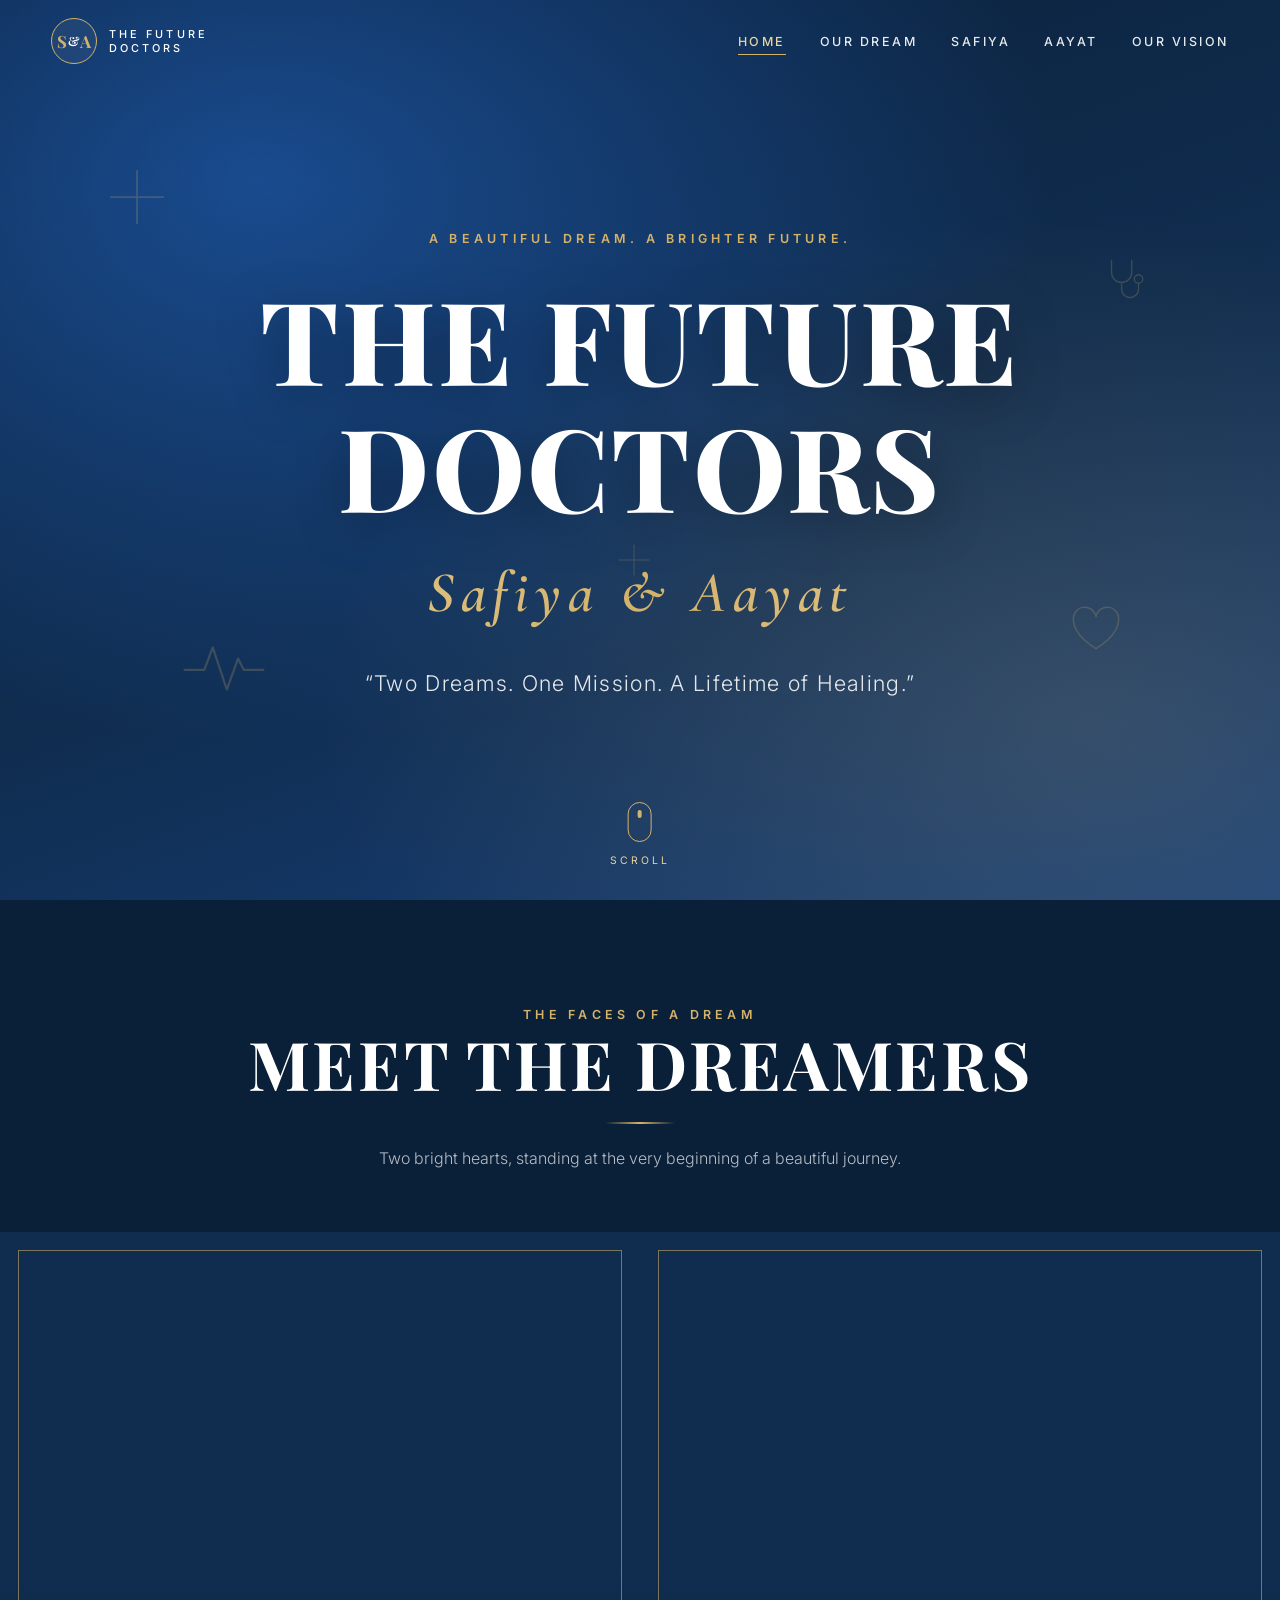
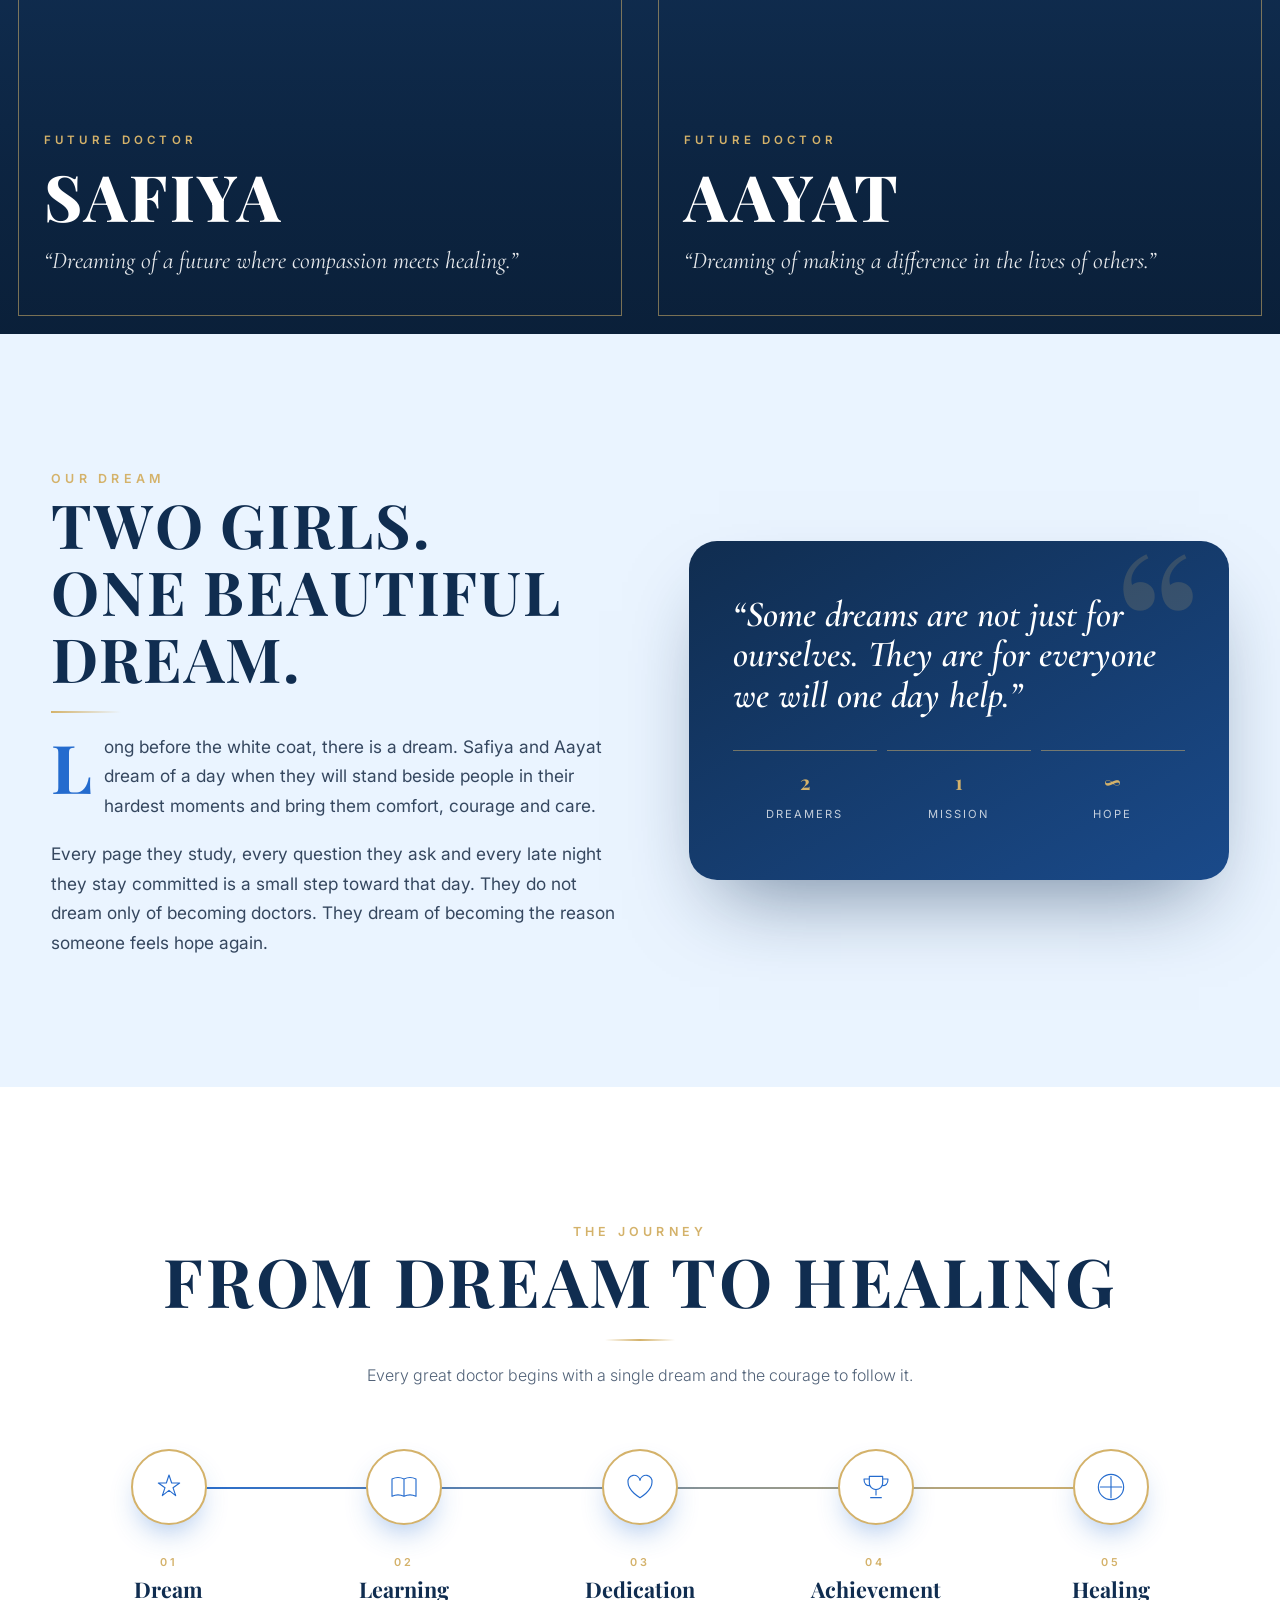
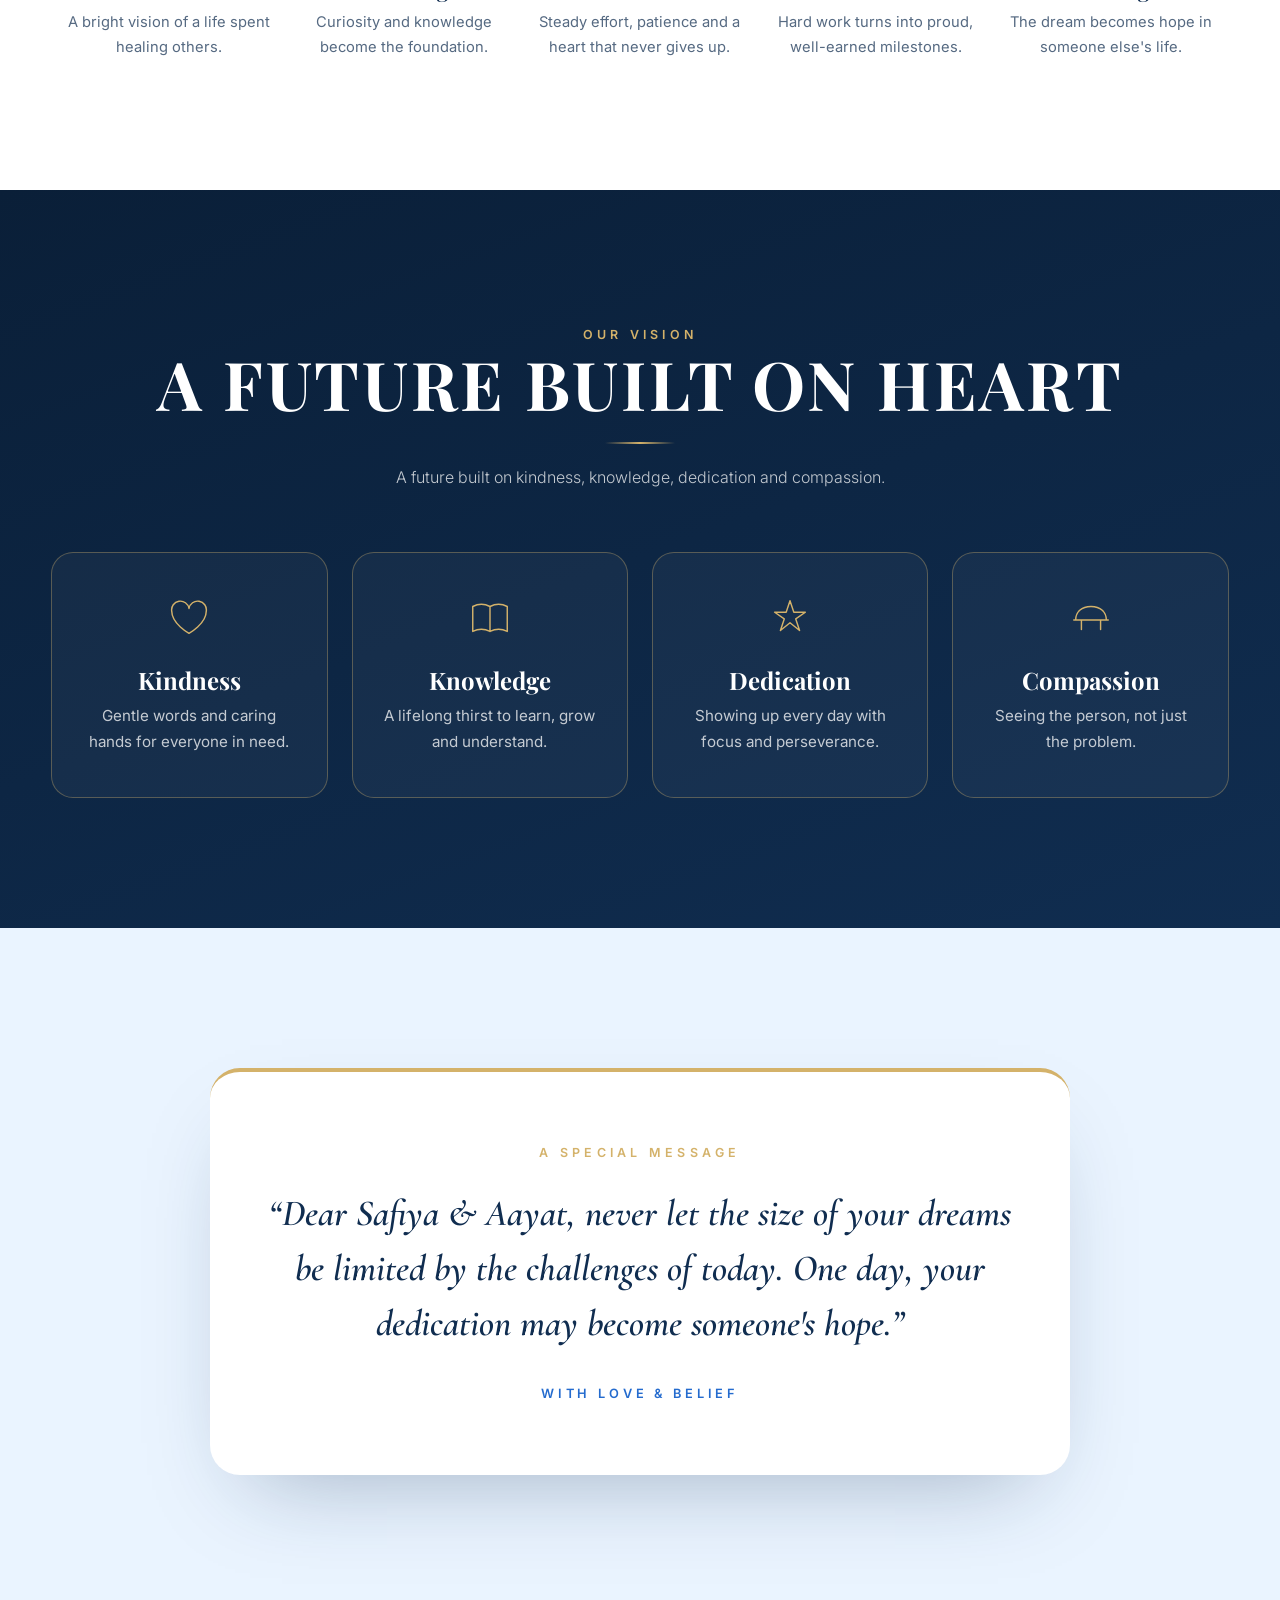
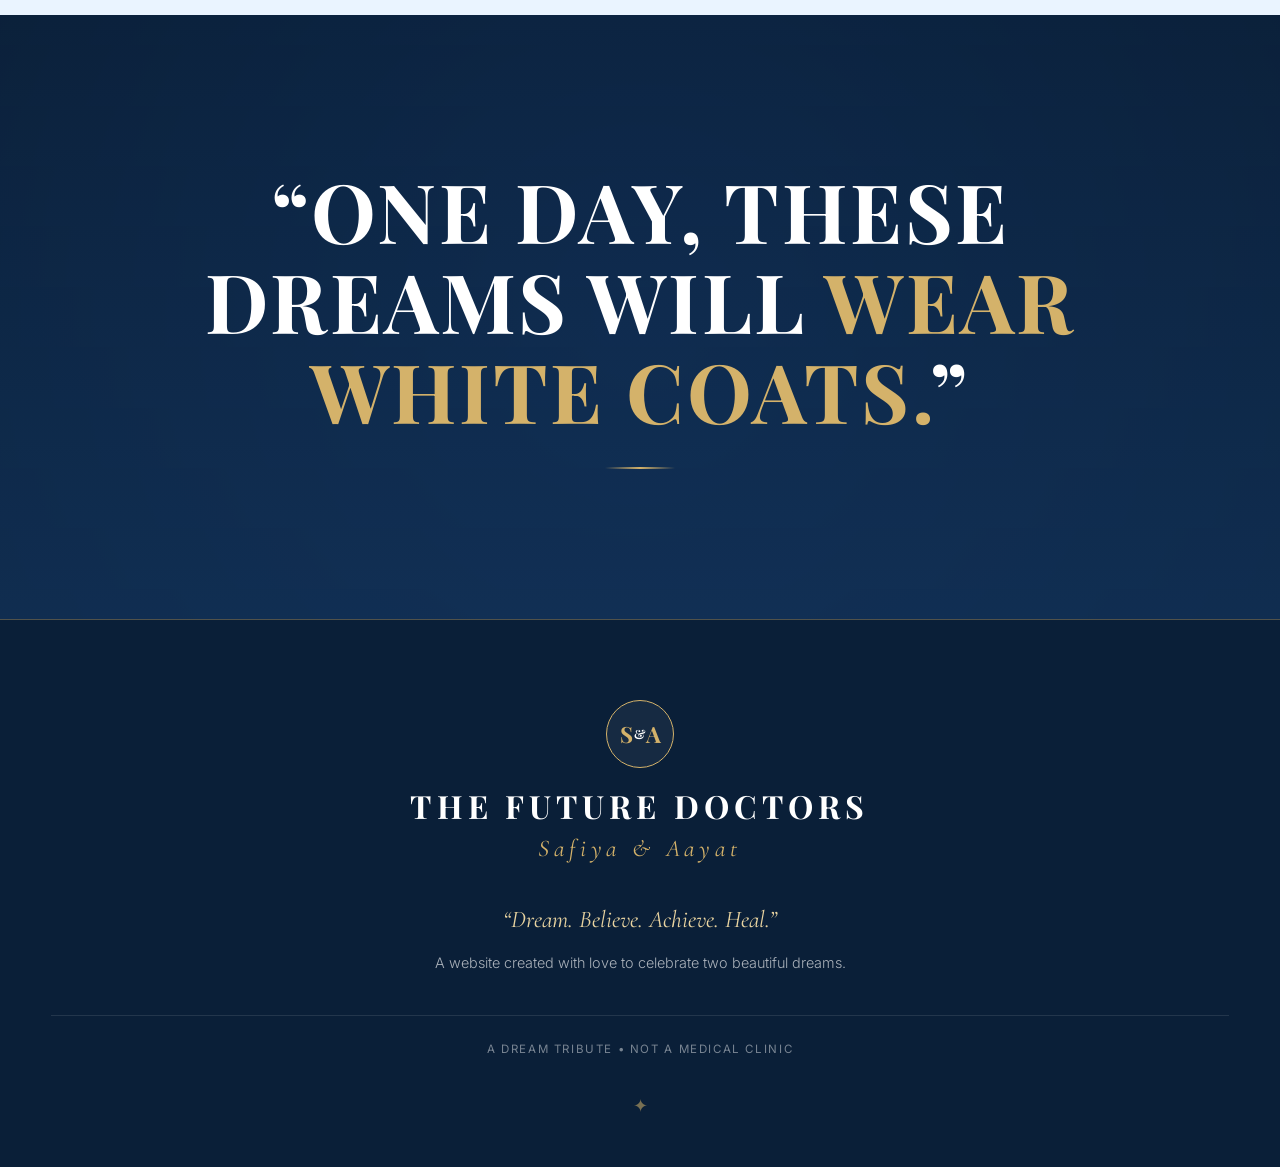
==== commit 082e1239: "Update index-19.html" ====
--- a/index-19.html
+++ b/index-19.html
@@ -296,7 +296,9 @@
   <div class="portraits">
     <figure class="portrait" id="safiya">
       <img class="reveal-img" data-parallax
-           data-srcs="https://firebasestorage.googleapis.com/v0/b/satx-19.firebasestorage.app/o/file_000000005c348211b8bcf556988489b9.png?alt=media&amp;token=5aeb5b8e-51b0-4c01-97d2-32635b29fd32|safiya.jpg|https://lh3.googleusercontent.com/d/14XUfBelmQMEGgsB0q2buLenbOYGVsRRq=w1600|https://drive.google.com/thumbnail?id=14XUfBelmQMEGgsB0q2buLenbOYGVsRRq&sz=w1600"
+           src="https://firebasestorage.googleapis.com/v0/b/satx-19.firebasestorage.app/o/file_000000005c348211b8bcf556988489b9.png?alt=media&token=5aeb5b8e-51b0-4c01-97d2-32635b29fd32"
+           referrerpolicy="no-referrer"
+           data-srcs="https://firebasestorage.googleapis.com/v0/b/satx-19.firebasestorage.app/o/file_000000005c348211b8bcf556988489b9.png?alt=media&token=5aeb5b8e-51b0-4c01-97d2-32635b29fd32|https://lh3.googleusercontent.com/d/14XUfBelmQMEGgsB0q2buLenbOYGVsRRq=w1600|https://drive.google.com/thumbnail?id=14XUfBelmQMEGgsB0q2buLenbOYGVsRRq&sz=w1600|safiya.jpg"
            alt="Portrait of Safiya, a future doctor" width="1000" height="1250" decoding="async">
       <figcaption>
         <span class="role">FUTURE DOCTOR</span>
@@ -306,7 +308,9 @@
     </figure>
     <figure class="portrait" id="aayat">
       <img class="reveal-img" data-parallax
-           data-srcs="https://firebasestorage.googleapis.com/v0/b/satx-19.firebasestorage.app/o/IMG_20261110_072806_731.jpg?alt=media&amp;token=d9b811a6-ef22-4ad7-ac90-af56471b6472|aayat.jpg|https://lh3.googleusercontent.com/d/18Fn6Glpsm7fbeMmLAv50gSfE2J-uuQlk=w1600|https://drive.google.com/thumbnail?id=18Fn6Glpsm7fbeMmLAv50gSfE2J-uuQlk&sz=w1600"
+           src="https://firebasestorage.googleapis.com/v0/b/satx-19.firebasestorage.app/o/IMG_20261110_072806_731.jpg?alt=media&token=d9b811a6-ef22-4ad7-ac90-af56471b6472"
+           referrerpolicy="no-referrer"
+           data-srcs="https://firebasestorage.googleapis.com/v0/b/satx-19.firebasestorage.app/o/IMG_20261110_072806_731.jpg?alt=media&token=d9b811a6-ef22-4ad7-ac90-af56471b6472|https://lh3.googleusercontent.com/d/18Fn6Glpsm7fbeMmLAv50gSfE2J-uuQlk=w1600|https://drive.google.com/thumbnail?id=18Fn6Glpsm7fbeMmLAv50gSfE2J-uuQlk&sz=w1600|aayat.jpg"
            alt="Portrait of Aayat, a future doctor" width="1000" height="1250" decoding="async">
       <figcaption>
         <span class="role">FUTURE DOCTOR</span>
@@ -420,6 +424,7 @@
     <div class="gold-line"></div>
   </div>
 </section>
+
 <!-- GALLERY: appears only when media has been added -->
 <section class="gallery" id="gallery" aria-labelledby="gallery-title" hidden>
   <div class="container">
@@ -446,7 +451,7 @@
   </div>
 </footer>
 
-<!-- ADMIN PANEL (opens after 5 quick clicks on the footer star) -->
+<!-- ADMIN PANEL -->
 <div class="modal" id="adminModal" role="dialog" aria-modal="true" aria-labelledby="adminTitle" hidden>
   <div class="modal-box">
     <button class="modal-x" id="adminClose" type="button" aria-label="Close">&times;</button>
@@ -492,15 +497,38 @@
   window.addEventListener('load', function(){ document.body.classList.add('ready'); });
   setTimeout(function(){ document.body.classList.add('ready'); }, 1200);
 
-  /* image loading with fallback chain: local file -> Google Drive */
+  /* robust image loading with fallback chain & referrer-policy handling */
   document.querySelectorAll('img[data-srcs]').forEach(function(img){
     var list = img.getAttribute('data-srcs').split('|'), i = 0;
+    img.referrerPolicy = 'no-referrer';
+
     function next(){
-      if(i >= list.length){ img.parentElement.classList.add('no-img'); img.style.display='none'; return; }
-      img.src = list[i++];
+      if(i >= list.length){
+        if(!img.complete || img.naturalWidth === 0){
+          img.parentElement.classList.add('no-img');
+          img.style.display = 'none';
+        }
+        return;
+      }
+      var nextUrl = list[i++];
+      if(img.src !== nextUrl){
+        img.src = nextUrl;
+      }
     }
-    img.addEventListener('error', next);
-    next();
+
+    img.addEventListener('error', function(){
+      next();
+    });
+
+    img.addEventListener('load', function(){
+      img.classList.add('in');
+    });
+
+    if(!img.getAttribute('src')){
+      next();
+    } else if(img.complete && img.naturalWidth > 0){
+      img.classList.add('in');
+    }
   });
 
   /* nav */
@@ -522,7 +550,7 @@
   if('IntersectionObserver' in window){
     var io = new IntersectionObserver(function(entries){
       entries.forEach(function(e){ if(e.isIntersecting){ e.target.classList.add('in'); io.unobserve(e.target); } });
-    }, {threshold:.12, rootMargin:'0px 0px -6% 0px'});
+    }, {threshold:.10, rootMargin:'0px 0px 50px 0px'});
     items.forEach(function(el){ io.observe(el); });
   } else { items.forEach(function(el){ el.classList.add('in'); }); }
 
@@ -535,7 +563,7 @@
     links.forEach(function(a,i){ a.classList.toggle('active', i === idx); });
   }
 
-  /* light parallax (disabled on reduced motion) */
+  /* light parallax */
   var par = document.querySelectorAll('[data-parallax]'), floats = document.querySelectorAll('.float');
   var ticking = false;
   function frame(){
@@ -558,8 +586,8 @@
   frame();
 
   /* ===== Secret admin: add photos / videos by link ===== */
-  var ADMIN_PIN = '1234';      /* change this PIN; set '' to disable the PIN */
-  var PRESET_MEDIA = [];       /* permanent items visible to everyone (see "Copy permanent code") */
+  var ADMIN_PIN = '1234';
+  var PRESET_MEDIA = [];
   var KEY = 'fd_media_v1';
 
   function loadLocal(){ try{ return JSON.parse(localStorage.getItem(KEY)) || []; }catch(e){ return []; } }
@@ -676,7 +704,7 @@
   modal.addEventListener('click', function(e){ if(e.target === modal) closeAdmin(); });
   document.addEventListener('keydown', function(e){ if(e.key === 'Escape' && !modal.hidden) closeAdmin(); });
 
-  /* secret trigger: 5 quick clicks (each within 2.5s of the last) */
+  /* secret trigger */
   var clicks = 0, timer = null;
   document.getElementById('secretBtn').addEventListener('click', function(){
     clicks++; clearTimeout(timer);
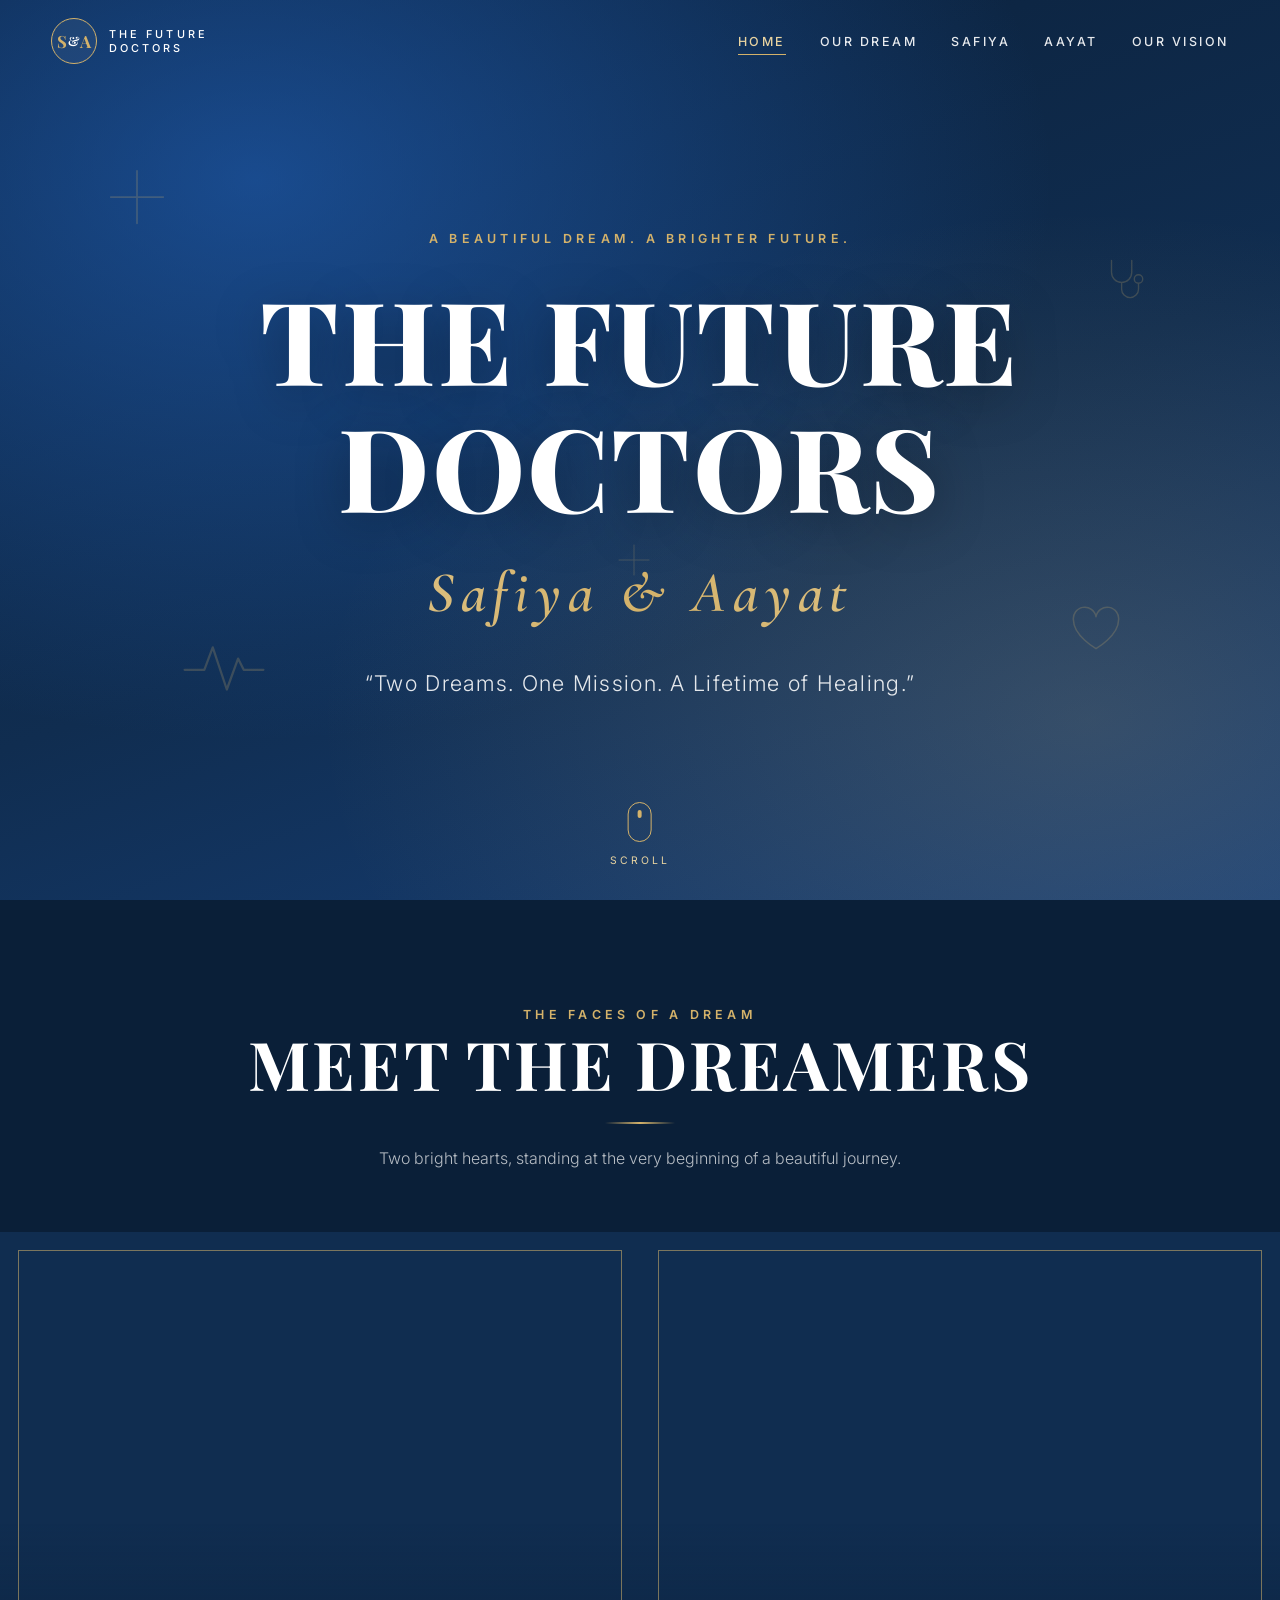
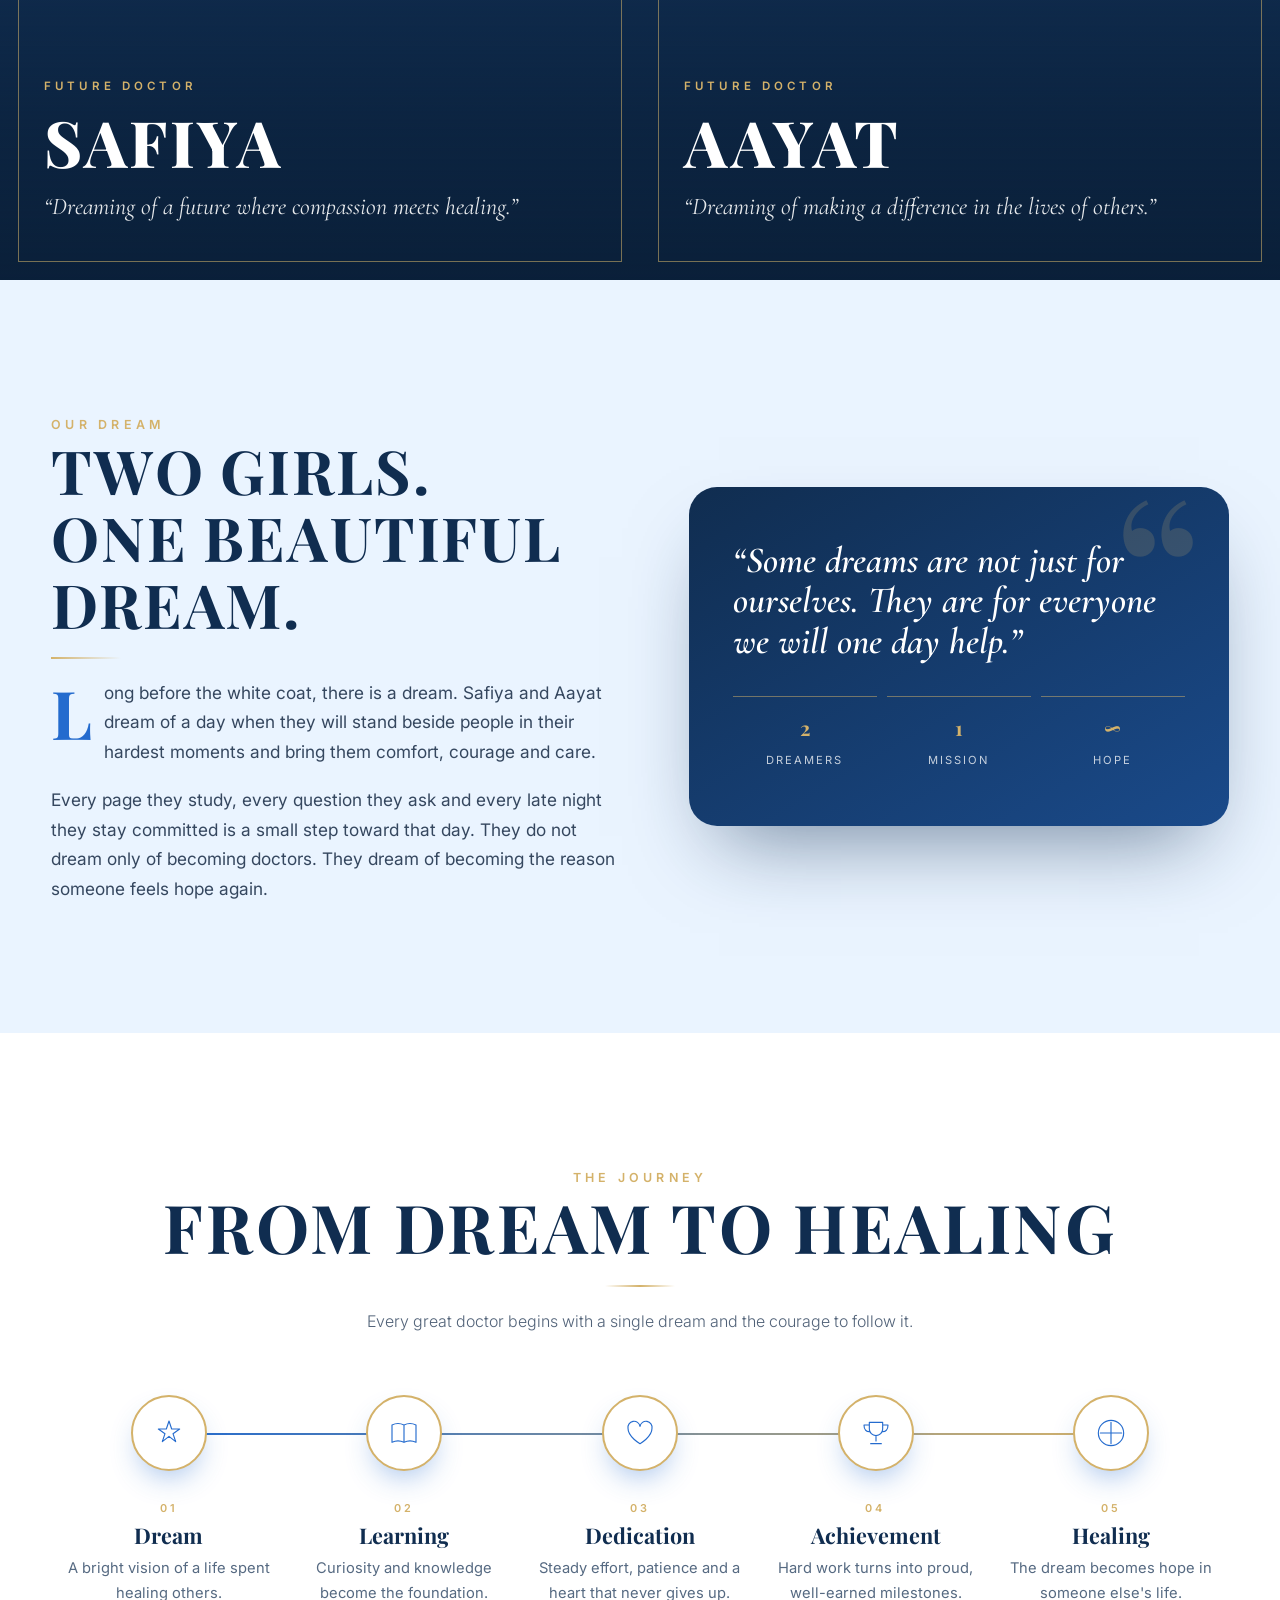
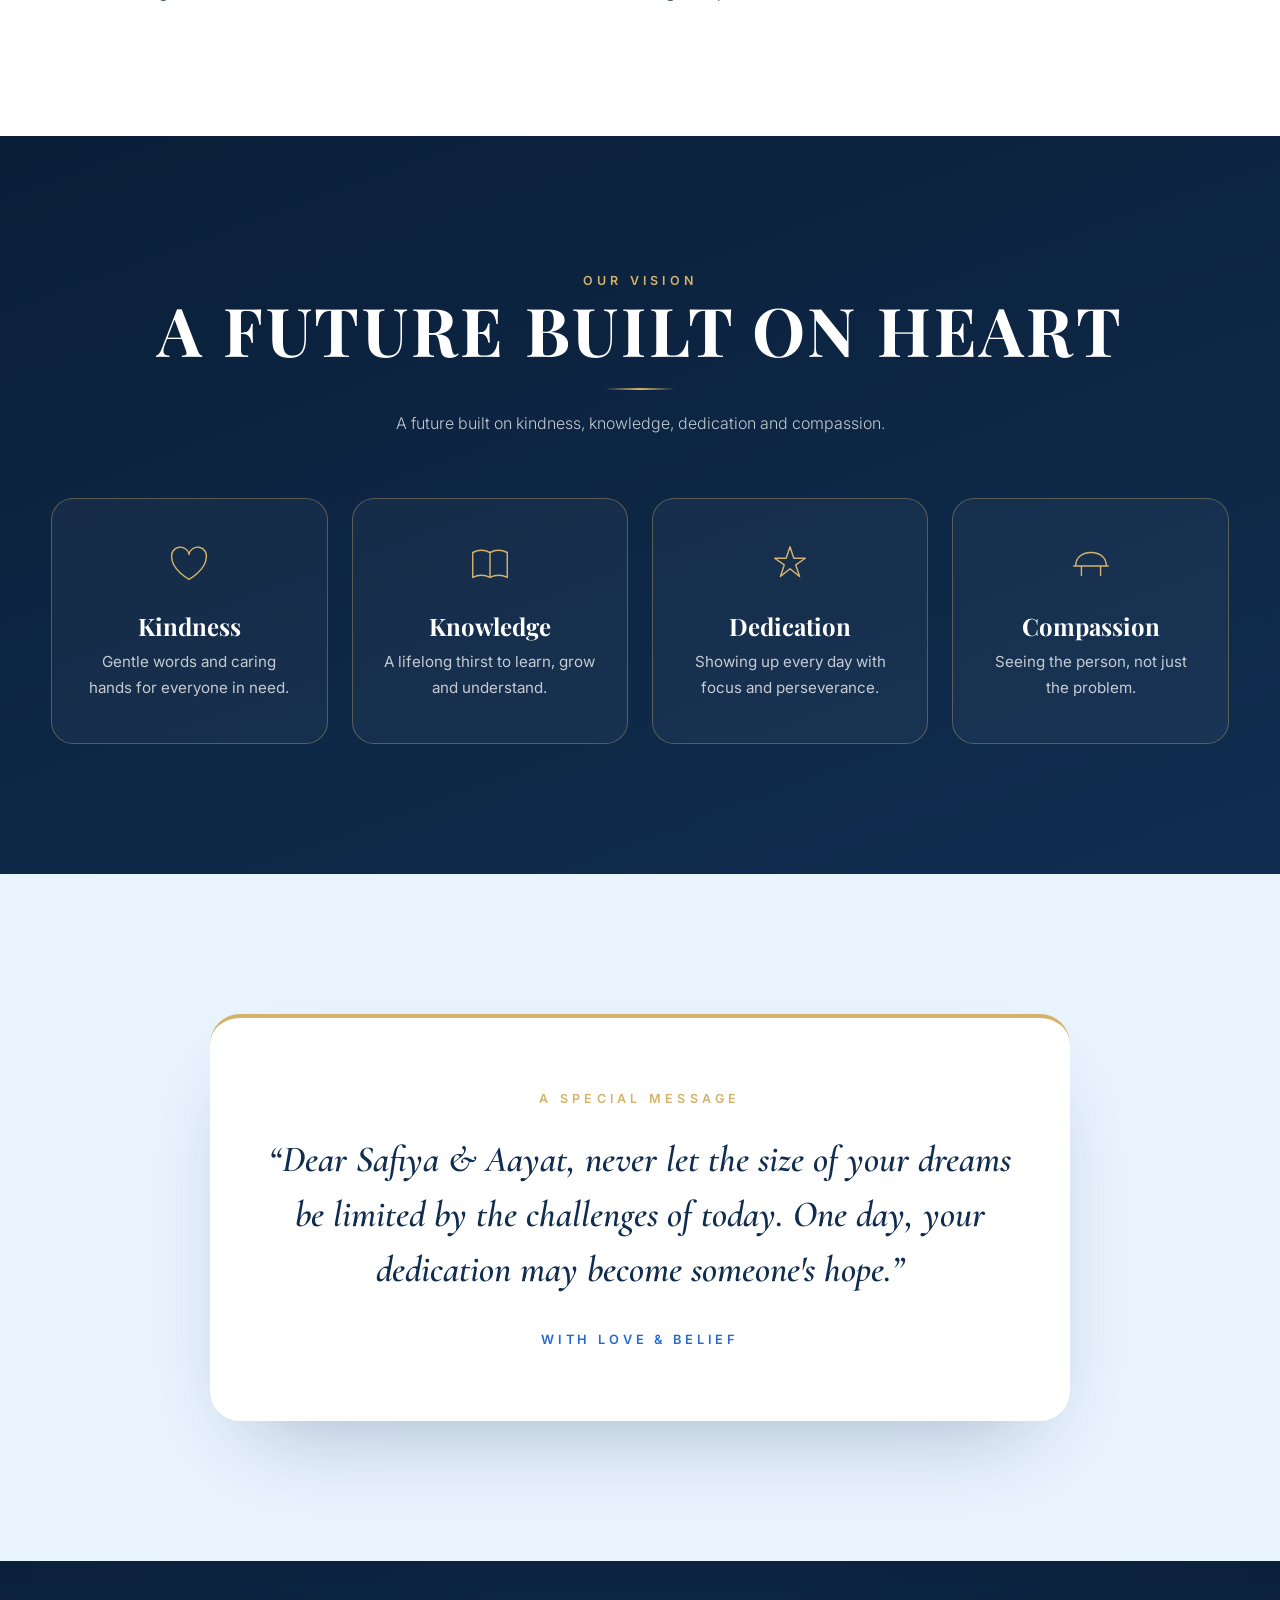
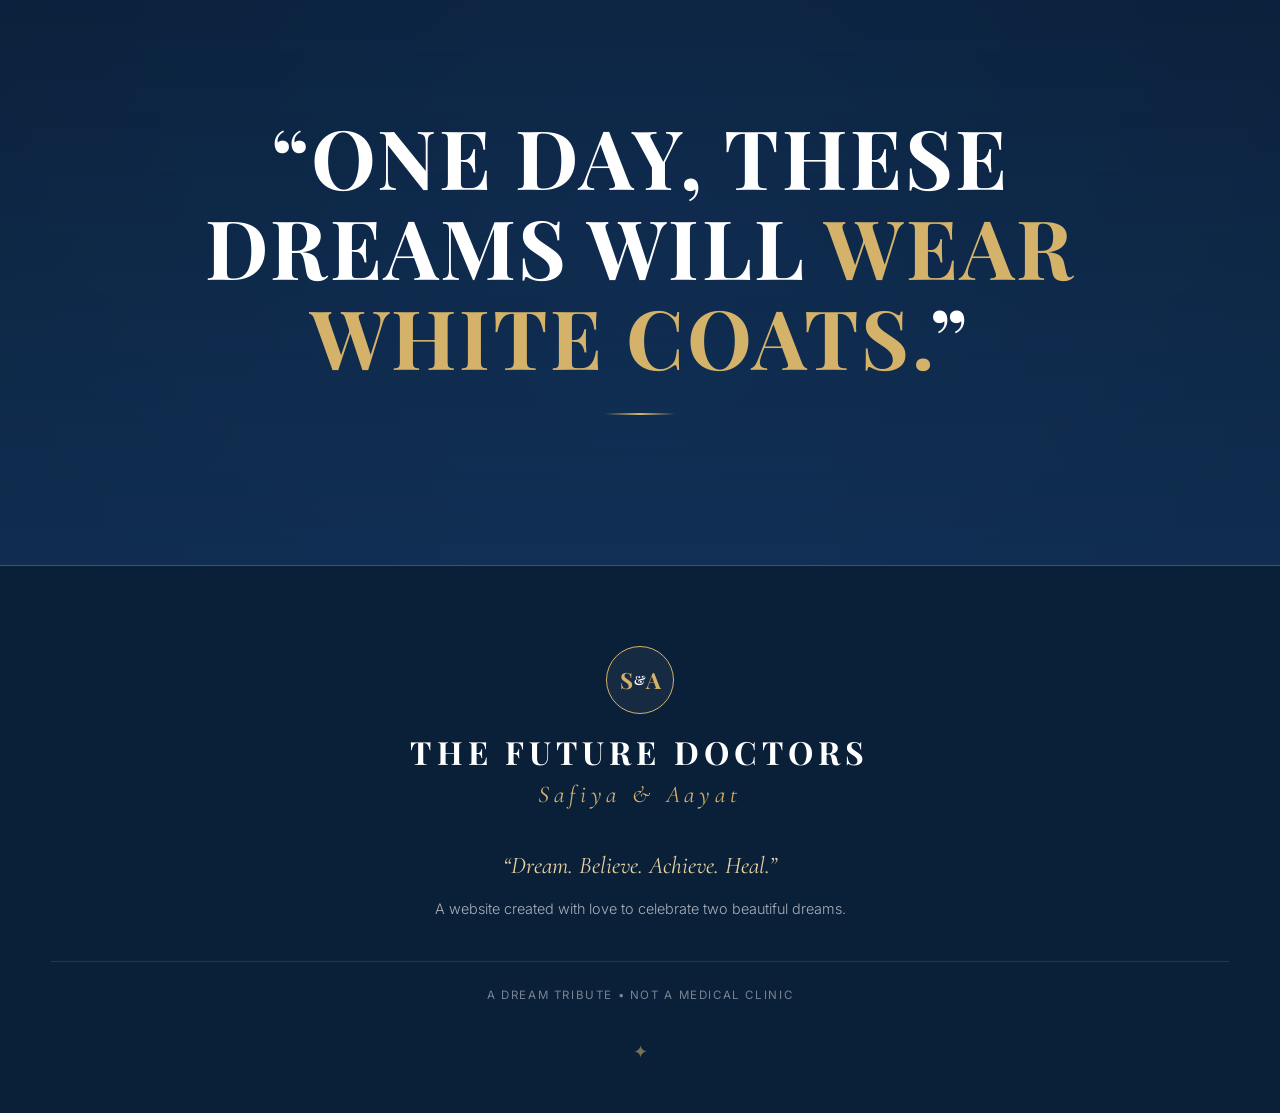
==== commit fb9ce43a: "Update index-19.html" ====
--- a/index-19.html
+++ b/index-19.html
@@ -25,8 +25,7 @@
 }
 *{box-sizing:border-box;margin:0;padding:0}
 html{scroll-behavior:smooth;scroll-padding-top:80px}
-body{font-family:var(--sans);color:var(--ink);background:var(--white);line-height:1.7;overflow-x:hidden;-webkit-font-smoothing:antialiased;opacity:0;transition:opacity .8s var(--ease)}
-body.ready{opacity:1}
+body{font-family:var(--sans);color:var(--ink);background:var(--white);line-height:1.7;overflow-x:hidden;-webkit-font-smoothing:antialiased;opacity:1}
 img{display:block;max-width:100%}
 a{color:inherit;text-decoration:none}
 .container{width:min(1180px,92%);margin-inline:auto}
@@ -63,15 +62,14 @@
   linear-gradient(160deg,var(--navy-deep),var(--navy) 55%,#16407a);
   overflow:hidden;padding:120px 0 90px}
 .hero-inner{position:relative;z-index:2;padding:0 20px}
-.hero .eyebrow{display:block;margin-bottom:1.6rem;animation:rise 1.2s .3s var(--ease) both}
-.hero h1{font-size:clamp(2.9rem,9vw,7.6rem);font-weight:800;letter-spacing:.02em;text-transform:uppercase;animation:rise 1.2s .5s var(--ease) both;text-shadow:0 10px 50px rgba(0,0,0,.35)}
-.hero .names{font-family:var(--script);font-style:italic;font-weight:600;font-size:clamp(1.8rem,5vw,3.6rem);margin:1rem 0 1.4rem;background:linear-gradient(90deg,var(--gold-soft),var(--gold),var(--gold-soft));-webkit-background-clip:text;background-clip:text;color:transparent;letter-spacing:.12em;animation:rise 1.2s .75s var(--ease) both}
-.hero .tagline{font-size:clamp(1rem,2.2vw,1.35rem);font-weight:300;letter-spacing:.06em;color:rgba(255,255,255,.88);max-width:640px;margin:0 auto;animation:rise 1.2s 1s var(--ease) both}
+.hero .eyebrow{display:block;margin-bottom:1.6rem}
+.hero h1{font-size:clamp(2.9rem,9vw,7.6rem);font-weight:800;letter-spacing:.02em;text-transform:uppercase;text-shadow:0 10px 50px rgba(0,0,0,.35)}
+.hero .names{font-family:var(--script);font-style:italic;font-weight:600;font-size:clamp(1.8rem,5vw,3.6rem);margin:1rem 0 1.4rem;background:linear-gradient(90deg,var(--gold-soft),var(--gold),var(--gold-soft));-webkit-background-clip:text;background-clip:text;color:transparent;letter-spacing:.12em}
+.hero .tagline{font-size:clamp(1rem,2.2vw,1.35rem);font-weight:300;letter-spacing:.06em;color:rgba(255,255,255,.88);max-width:640px;margin:0 auto}
 .scroll-ind{position:absolute;bottom:30px;left:50%;transform:translateX(-50%);z-index:2;display:flex;flex-direction:column;align-items:center;gap:10px;color:var(--gold-soft);font-size:.65rem;letter-spacing:.3em;text-transform:uppercase}
 .scroll-ind i{width:24px;height:40px;border:1.5px solid var(--gold);border-radius:14px;position:relative}
 .scroll-ind i::after{content:"";position:absolute;left:50%;top:7px;width:4px;height:8px;border-radius:2px;background:var(--gold);transform:translateX(-50%);animation:wheel 1.8s infinite}
 @keyframes wheel{0%{opacity:1;transform:translate(-50%,0)}80%{opacity:0;transform:translate(-50%,14px)}100%{opacity:0}}
-@keyframes rise{from{opacity:0;transform:translateY(40px)}to{opacity:1;transform:none}}
 
 /* floating decor */
 .float{position:absolute;color:var(--gold);opacity:.22;pointer-events:none;z-index:1;animation:drift 9s ease-in-out infinite}
@@ -90,9 +88,8 @@
 .section-head .gold-line{margin:1.3rem auto;background:linear-gradient(90deg,transparent,var(--gold),transparent)}
 .section-head p{max-width:560px;margin:0 auto;color:rgba(255,255,255,.7);font-weight:300}
 .portraits{display:grid;grid-template-columns:1fr 1fr;gap:0}
-.portrait{position:relative;height:clamp(620px,78vh,740px);overflow:hidden;background:var(--navy);isolation:isolate}
-.portrait img{position:absolute;inset:-4% 0;width:100%;height:108%;object-fit:cover;object-position:center 18%;transition:transform 1.4s var(--ease);will-change:transform}
-.portrait:hover img{transform:scale(1.05)}
+.portrait{position:relative;height:clamp(560px,72vh,680px);overflow:hidden;background:var(--navy);isolation:isolate}
+.portrait img{position:absolute;inset:-2% 0;width:100%;height:104%;object-fit:cover;object-position:center center;transition:transform 1.4s var(--ease);will-change:transform;opacity:1}
 .portrait::before{content:"";position:absolute;inset:0;z-index:1;background:linear-gradient(to top,rgba(10,31,56,.95) 0%,rgba(10,31,56,.62) 24%,rgba(10,31,56,0) 55%)}
 .portrait::after{content:"";position:absolute;inset:18px;z-index:2;border:1px solid rgba(212,178,106,.55);pointer-events:none;transition:inset .6s var(--ease),border-color .6s}
 .portrait:hover::after{inset:26px;border-color:var(--gold)}
@@ -102,14 +99,31 @@
 .portrait q{display:block;font-family:var(--script);font-style:italic;font-size:clamp(1.15rem,2vw,1.5rem);color:rgba(255,255,255,.9);margin-top:10px;quotes:"“" "”"}
 .portrait.no-img{background:linear-gradient(160deg,#16407a,var(--navy))}
 
-/* reveal image curtain */
-.reveal-img{clip-path:inset(0 0 100% 0);transition:clip-path 1.5s var(--ease)}
-.reveal-img.in{clip-path:inset(0 0 0 0)}
-
-/* generic reveal */
-.reveal{opacity:0;transform:translateY(42px);transition:opacity 1s var(--ease),transform 1s var(--ease)}
-.reveal.in{opacity:1;transform:none}
-.d1{transition-delay:.15s}.d2{transition-delay:.3s}.d3{transition-delay:.45s}.d4{transition-delay:.6s}
+/* Special straight orientation: Safiya reversed, size scaled down slightly so both are fully visible */
+.portrait img.rotated-safiya {
+  transform: rotate(-90deg) scale(1.24) !important;
+  transition: transform 1.4s var(--ease) !important;
+  transform-origin: center center !important;
+  object-position: center center !important;
+}
+.portrait:hover img.rotated-safiya {
+  transform: rotate(-90deg) scale(1.30) !important;
+}
+
+.portrait img.rotated-aayat {
+  transform: rotate(-90deg) scale(1.24) !important;
+  transition: transform 1.4s var(--ease) !important;
+  transform-origin: center center !important;
+  object-position: center center !important;
+}
+.portrait:hover img.rotated-aayat {
+  transform: rotate(-90deg) scale(1.30) !important;
+}
+
+/* reveal effects */
+.reveal{opacity:1;transform:none;transition:opacity 0.8s var(--ease),transform 0.8s var(--ease)}
+.js-loaded .reveal:not(.in){opacity:0;transform:translateY(35px)}
+.js-loaded .reveal.in{opacity:1;transform:none}
 
 /* DREAM */
 .dream{padding:130px 0;background:var(--ice);overflow:hidden}
@@ -156,7 +170,7 @@
 .message blockquote{font-family:var(--script);font-style:italic;font-weight:600;font-size:clamp(1.5rem,3.2vw,2.3rem);line-height:1.5;color:var(--navy)}
 .message cite{display:block;margin-top:2rem;font-style:normal;font-size:.8rem;letter-spacing:.3em;text-transform:uppercase;color:var(--blue);font-weight:600}
 
-/* QUOTE */
+/* BIG QUOTE */
 .big-quote{padding:150px 0;text-align:center;color:#fff;background:
   linear-gradient(rgba(10,31,56,.9),rgba(16,45,80,.94)),
   radial-gradient(circle at 50% 50%,var(--blue),var(--navy));overflow:hidden}
@@ -173,7 +187,7 @@
 footer .love{font-size:.9rem;color:rgba(255,255,255,.65);font-weight:300}
 footer .copy{margin-top:40px;padding-top:24px;border-top:1px solid rgba(255,255,255,.1);font-size:.72rem;letter-spacing:.14em;color:rgba(255,255,255,.45);text-transform:uppercase}
 
-/* GALLERY (admin-added media) */
+/* GALLERY */
 [hidden]{display:none!important}
 .gallery{padding:130px 0;background:var(--ice)}
 .gallery .section-head h2{color:var(--navy)}
@@ -225,7 +239,7 @@
   .nav ul a{display:block;padding:14px 0;font-size:.9rem;border-bottom:1px solid rgba(255,255,255,.1)}
   .burger{z-index:2}
   .portraits{grid-template-columns:1fr;gap:22px;width:min(94%,640px);margin:0 auto}
-  .portrait{height:clamp(520px,74vh,600px);border-radius:26px}
+  .portrait{height:clamp(460px,65vh,540px);border-radius:26px}
   .portrait::after{border-radius:18px}
   .portrait figcaption{padding:0 28px 42px}
   .dreamers{padding-bottom:50px}
@@ -239,11 +253,6 @@
 }
 @media(min-width:821px){
   .portraits{width:100%}
-}
-@media(prefers-reduced-motion:reduce){
-  *,*::before,*::after{animation:none!important;transition:none!important}
-  html{scroll-behavior:auto}
-  .reveal,.reveal-img{opacity:1;transform:none;clip-path:none}
 }
 </style>
 </head>
@@ -295,11 +304,11 @@
   </div>
   <div class="portraits">
     <figure class="portrait" id="safiya">
-      <img class="reveal-img" data-parallax
-           src="https://firebasestorage.googleapis.com/v0/b/satx-19.firebasestorage.app/o/file_000000005c348211b8bcf556988489b9.png?alt=media&token=5aeb5b8e-51b0-4c01-97d2-32635b29fd32"
+      <img class="rotated-safiya"
+           src="https://firebasestorage.googleapis.com/v0/b/satx-19.firebasestorage.app/o/file_000000005c348211b8bcf556988489b9.png?alt=media&amp;token=5aeb5b8e-51b0-4c01-97d2-32635b29fd32"
            referrerpolicy="no-referrer"
-           data-srcs="https://firebasestorage.googleapis.com/v0/b/satx-19.firebasestorage.app/o/file_000000005c348211b8bcf556988489b9.png?alt=media&token=5aeb5b8e-51b0-4c01-97d2-32635b29fd32|https://lh3.googleusercontent.com/d/14XUfBelmQMEGgsB0q2buLenbOYGVsRRq=w1600|https://drive.google.com/thumbnail?id=14XUfBelmQMEGgsB0q2buLenbOYGVsRRq&sz=w1600|safiya.jpg"
-           alt="Portrait of Safiya, a future doctor" width="1000" height="1250" decoding="async">
+           onerror="this.onerror=null;this.src='https://lh3.googleusercontent.com/d/14XUfBelmQMEGgsB0q2buLenbOYGVsRRq=w1600';"
+           alt="Portrait of Safiya, a future doctor" width="1000" height="1250">
       <figcaption>
         <span class="role">FUTURE DOCTOR</span>
         <h3>Safiya</h3>
@@ -307,11 +316,11 @@
       </figcaption>
     </figure>
     <figure class="portrait" id="aayat">
-      <img class="reveal-img" data-parallax
-           src="https://firebasestorage.googleapis.com/v0/b/satx-19.firebasestorage.app/o/IMG_20261110_072806_731.jpg?alt=media&token=d9b811a6-ef22-4ad7-ac90-af56471b6472"
+      <img class="rotated-aayat"
+           src="https://firebasestorage.googleapis.com/v0/b/satx-19.firebasestorage.app/o/IMG_20261110_072806_731.jpg?alt=media&amp;token=d9b811a6-ef22-4ad7-ac90-af56471b6472"
            referrerpolicy="no-referrer"
-           data-srcs="https://firebasestorage.googleapis.com/v0/b/satx-19.firebasestorage.app/o/IMG_20261110_072806_731.jpg?alt=media&token=d9b811a6-ef22-4ad7-ac90-af56471b6472|https://lh3.googleusercontent.com/d/18Fn6Glpsm7fbeMmLAv50gSfE2J-uuQlk=w1600|https://drive.google.com/thumbnail?id=18Fn6Glpsm7fbeMmLAv50gSfE2J-uuQlk&sz=w1600|aayat.jpg"
-           alt="Portrait of Aayat, a future doctor" width="1000" height="1250" decoding="async">
+           onerror="this.onerror=null;this.src='https://lh3.googleusercontent.com/d/18Fn6Glpsm7fbeMmLAv50gSfE2J-uuQlk=w1600';"
+           alt="Portrait of Aayat, a future doctor" width="1000" height="1250">
       <figcaption>
         <span class="role">FUTURE DOCTOR</span>
         <h3>Aayat</h3>
@@ -331,7 +340,7 @@
       <p>Long before the white coat, there is a dream. Safiya and Aayat dream of a day when they will stand beside people in their hardest moments and bring them comfort, courage and care.</p>
       <p>Every page they study, every question they ask and every late night they stay committed is a small step toward that day. They do not dream only of becoming doctors. They dream of becoming the reason someone feels hope again.</p>
     </div>
-    <div class="dream-card reveal d2">
+    <div class="dream-card reveal">
       <h3>“Some dreams are not just for ourselves. They are for everyone we will one day help.”</h3>
       <div class="stats">
         <div><b>2</b><span>Dreamers</span></div>
@@ -356,19 +365,19 @@
         <div class="dot"><svg viewBox="0 0 48 48"><path d="M24 6l4 12h12l-10 7 4 12-10-8-10 8 4-12-10-7h12z"/></svg></div>
         <div><small>01</small><h3>Dream</h3><p>A bright vision of a life spent healing others.</p></div>
       </div>
-      <div class="step reveal d1">
+      <div class="step reveal">
         <div class="dot"><svg viewBox="0 0 48 48"><path d="M6 12c6-3 12-3 18 0v26c-6-3-12-3-18 0zM42 12c-6-3-12-3-18 0v26c6-3 12-3 18 0z"/></svg></div>
         <div><small>02</small><h3>Learning</h3><p>Curiosity and knowledge become the foundation.</p></div>
       </div>
-      <div class="step reveal d2">
+      <div class="step reveal">
         <div class="dot"><svg viewBox="0 0 48 48"><path d="M24 40S6 30 6 17a9 9 0 0 1 18-3 9 9 0 0 1 18 3c0 13-18 23-18 23z"/></svg></div>
         <div><small>03</small><h3>Dedication</h3><p>Steady effort, patience and a heart that never gives up.</p></div>
       </div>
-      <div class="step reveal d3">
+      <div class="step reveal">
         <div class="dot"><svg viewBox="0 0 48 48"><path d="M14 8h20v10a10 10 0 0 1-20 0zM14 12H6c0 8 4 10 8 10M34 12h8c0 8-4 10-8 10M24 28v8M16 40h16"/></svg></div>
         <div><small>04</small><h3>Achievement</h3><p>Hard work turns into proud, well-earned milestones.</p></div>
       </div>
-      <div class="step reveal d4">
+      <div class="step reveal">
         <div class="dot"><svg viewBox="0 0 48 48"><path d="M24 8v32M8 24h32"/><circle cx="24" cy="24" r="19"/></svg></div>
         <div><small>05</small><h3>Healing</h3><p>The dream becomes hope in someone else's life.</p></div>
       </div>
@@ -390,15 +399,15 @@
         <svg viewBox="0 0 48 48" aria-hidden="true"><path d="M24 40S6 30 6 17a9 9 0 0 1 18-3 9 9 0 0 1 18 3c0 13-18 23-18 23z"/></svg>
         <h3>Kindness</h3><p>Gentle words and caring hands for everyone in need.</p>
       </article>
-      <article class="pillar reveal d1">
+      <article class="pillar reveal">
         <svg viewBox="0 0 48 48" aria-hidden="true"><path d="M6 12c6-3 12-3 18 0v26c-6-3-12-3-18 0zM42 12c-6-3-12-3-18 0v26c6-3 12-3 18 0z"/></svg>
         <h3>Knowledge</h3><p>A lifelong thirst to learn, grow and understand.</p>
       </article>
-      <article class="pillar reveal d2">
+      <article class="pillar reveal">
         <svg viewBox="0 0 48 48" aria-hidden="true"><path d="M24 6l4 12h12l-10 7 4 12-10-8-10 8 4-12-10-7h12z"/></svg>
         <h3>Dedication</h3><p>Showing up every day with focus and perseverance.</p>
       </article>
-      <article class="pillar reveal d3">
+      <article class="pillar reveal">
         <svg viewBox="0 0 48 48" aria-hidden="true"><path d="M8 26c0-8 6-14 16-14s16 6 16 14M6 26h36M14 26v10M34 26v10"/></svg>
         <h3>Compassion</h3><p>Seeing the person, not just the problem.</p>
       </article>
@@ -425,7 +434,7 @@
   </div>
 </section>
 
-<!-- GALLERY: appears only when media has been added -->
+<!-- GALLERY -->
 <section class="gallery" id="gallery" aria-labelledby="gallery-title" hidden>
   <div class="container">
     <div class="section-head reveal in">
@@ -491,49 +500,12 @@
 <script>
 (function(){
   'use strict';
-  var reduce = window.matchMedia('(prefers-reduced-motion: reduce)').matches;
-
-  /* page fade-in */
-  window.addEventListener('load', function(){ document.body.classList.add('ready'); });
-  setTimeout(function(){ document.body.classList.add('ready'); }, 1200);
-
-  /* robust image loading with fallback chain & referrer-policy handling */
-  document.querySelectorAll('img[data-srcs]').forEach(function(img){
-    var list = img.getAttribute('data-srcs').split('|'), i = 0;
-    img.referrerPolicy = 'no-referrer';
-
-    function next(){
-      if(i >= list.length){
-        if(!img.complete || img.naturalWidth === 0){
-          img.parentElement.classList.add('no-img');
-          img.style.display = 'none';
-        }
-        return;
-      }
-      var nextUrl = list[i++];
-      if(img.src !== nextUrl){
-        img.src = nextUrl;
-      }
-    }
-
-    img.addEventListener('error', function(){
-      next();
-    });
-
-    img.addEventListener('load', function(){
-      img.classList.add('in');
-    });
-
-    if(!img.getAttribute('src')){
-      next();
-    } else if(img.complete && img.naturalWidth > 0){
-      img.classList.add('in');
-    }
-  });
+  document.documentElement.classList.add('js-loaded');
 
   /* nav */
   var nav = document.getElementById('nav');
   function onScroll(){ nav.classList.toggle('scrolled', window.scrollY > 40); }
+  window.addEventListener('scroll', onScroll, {passive: true});
   onScroll();
 
   var burger = document.getElementById('burger'), menu = document.getElementById('menu');
@@ -546,13 +518,15 @@
   menu.querySelectorAll('a').forEach(function(a){ a.addEventListener('click', closeMenu); });
 
   /* reveal on scroll */
-  var items = document.querySelectorAll('.reveal, .reveal-img');
+  var items = document.querySelectorAll('.reveal');
   if('IntersectionObserver' in window){
     var io = new IntersectionObserver(function(entries){
       entries.forEach(function(e){ if(e.isIntersecting){ e.target.classList.add('in'); io.unobserve(e.target); } });
-    }, {threshold:.10, rootMargin:'0px 0px 50px 0px'});
+    }, {threshold:.05, rootMargin:'0px 0px 50px 0px'});
     items.forEach(function(el){ io.observe(el); });
-  } else { items.forEach(function(el){ el.classList.add('in'); }); }
+  } else {
+    items.forEach(function(el){ el.classList.add('in'); });
+  }
 
   /* active nav link */
   var links = Array.prototype.slice.call(menu.querySelectorAll('a'));
@@ -562,30 +536,9 @@
     targets.forEach(function(t,i){ if(t && t.offsetTop <= y) idx = i; });
     links.forEach(function(a,i){ a.classList.toggle('active', i === idx); });
   }
-
-  /* light parallax */
-  var par = document.querySelectorAll('[data-parallax]'), floats = document.querySelectorAll('.float');
-  var ticking = false;
-  function frame(){
-    onScroll(); setActive();
-    if(!reduce){
-      var vh = window.innerHeight;
-      par.forEach(function(img){
-        var r = img.parentElement.getBoundingClientRect();
-        if(r.bottom < 0 || r.top > vh) return;
-        var p = (r.top + r.height/2 - vh/2) / vh;
-        img.style.transform = 'translate3d(0,' + (p * -22).toFixed(1) + 'px,0)';
-      });
-      var sy = window.scrollY;
-      floats.forEach(function(f,i){ f.style.marginTop = (sy * (.04 + i*.015) * -1).toFixed(1) + 'px'; });
-    }
-    ticking = false;
-  }
-  window.addEventListener('scroll', function(){ if(!ticking){ ticking = true; requestAnimationFrame(frame); } }, {passive:true});
-  window.addEventListener('resize', frame);
-  frame();
-
-  /* ===== Secret admin: add photos / videos by link ===== */
+  window.addEventListener('scroll', setActive, {passive: true});
+
+  /* Admin & Media */
   var ADMIN_PIN = '1234';
   var PRESET_MEDIA = [];
   var KEY = 'fd_media_v1';
@@ -682,7 +635,7 @@
     addMsg.className = 'msg';
     if(!item){
       addMsg.classList.add('err');
-      addMsg.textContent = 'Please paste a valid YouTube link or Google Drive file link (not a folder).';
+      addMsg.textContent = 'Please paste a valid YouTube link or Google Drive file link.';
       return;
     }
     if(cap) item.caption = cap;
@@ -690,12 +643,12 @@
     if(!saveLocal(a)){ addMsg.classList.add('err'); addMsg.textContent = 'Could not save in this browser.'; return; }
     addForm.reset(); render();
     addMsg.classList.add('ok');
-    addMsg.textContent = 'Added! Scroll down to see it. For Drive files, set sharing to "Anyone with the link".';
+    addMsg.textContent = 'Added successfully!';
   });
 
   document.getElementById('copyBtn').addEventListener('click', function(){
     var code = 'var PRESET_MEDIA = ' + JSON.stringify(PRESET_MEDIA.concat(loadLocal()), null, 2) + ';';
-    var done = function(){ addMsg.className = 'msg ok'; addMsg.textContent = 'Copied! Paste it over the PRESET_MEDIA line in index.html.'; };
+    var done = function(){ addMsg.className = 'msg ok'; addMsg.textContent = 'Copied!'; };
     if(navigator.clipboard && navigator.clipboard.writeText){ navigator.clipboard.writeText(code).then(done, function(){ window.prompt('Copy this code:', code); }); }
     else { window.prompt('Copy this code:', code); }
   });
